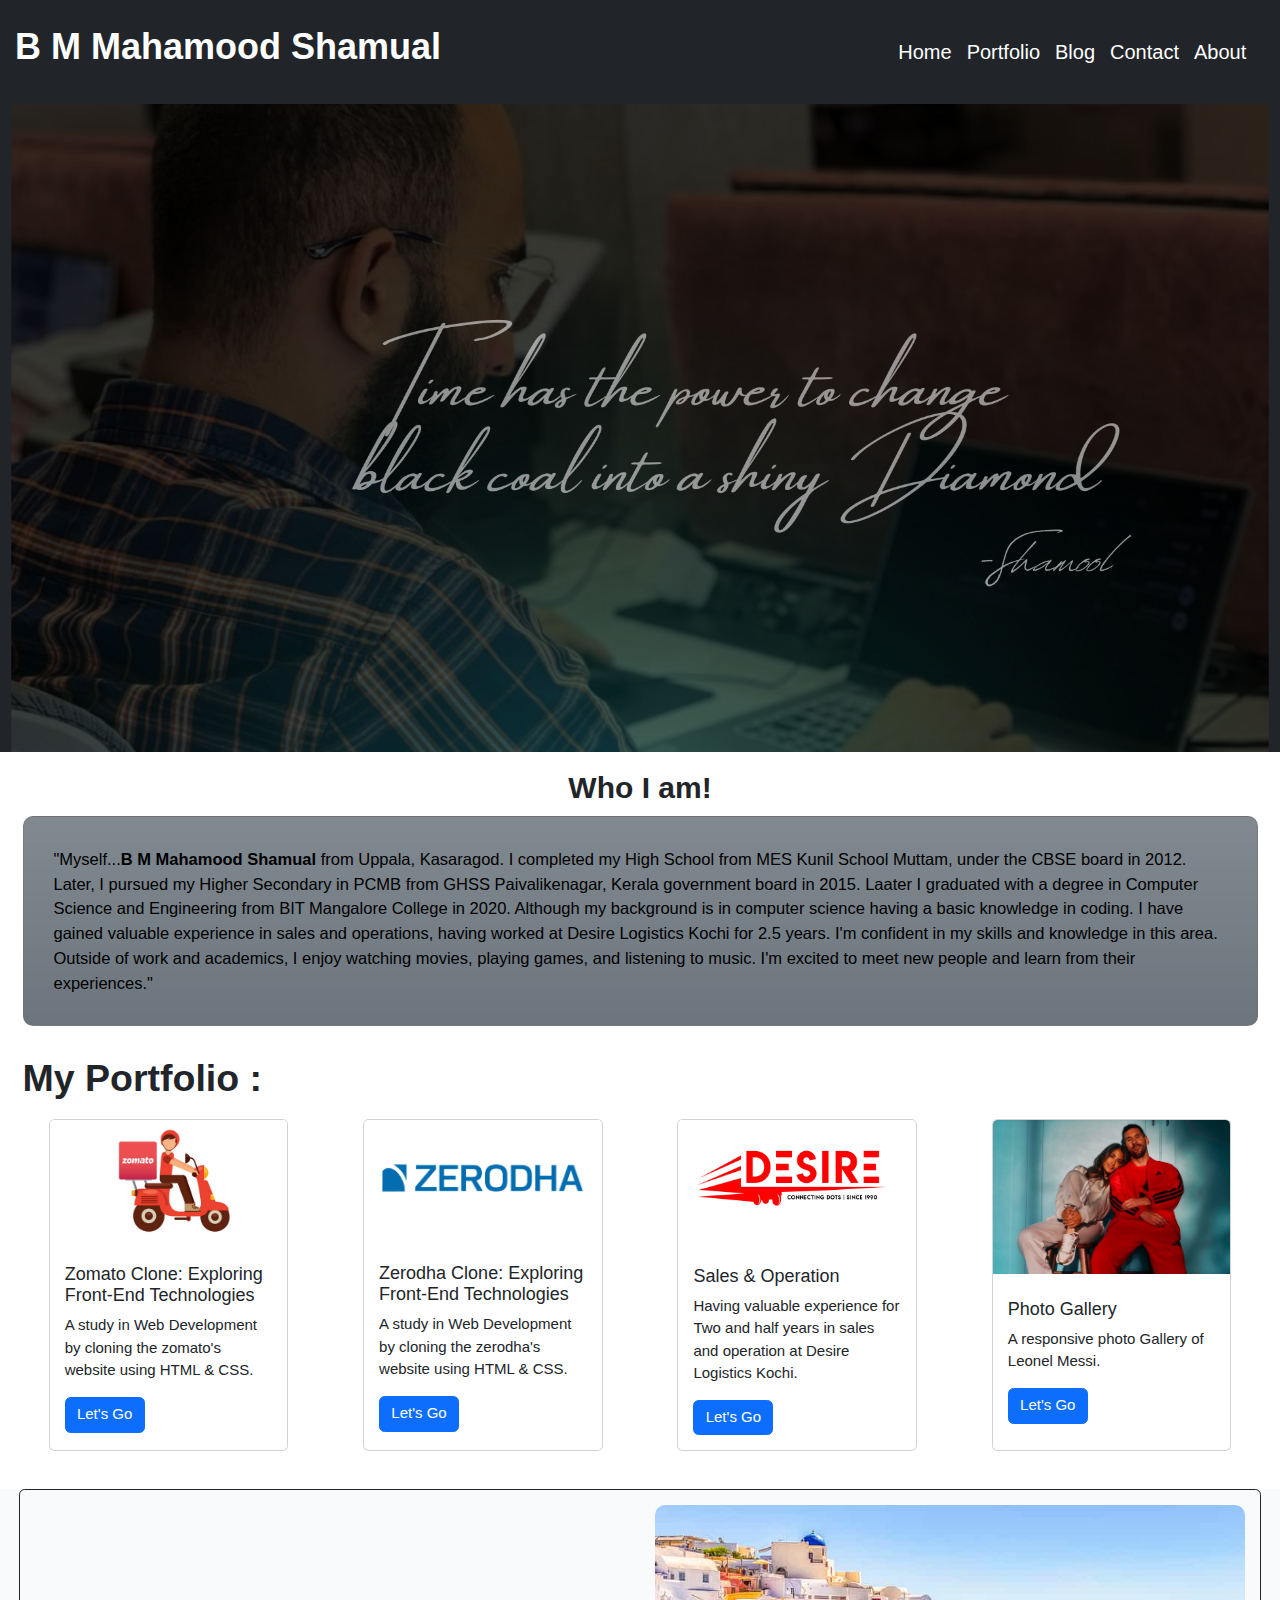
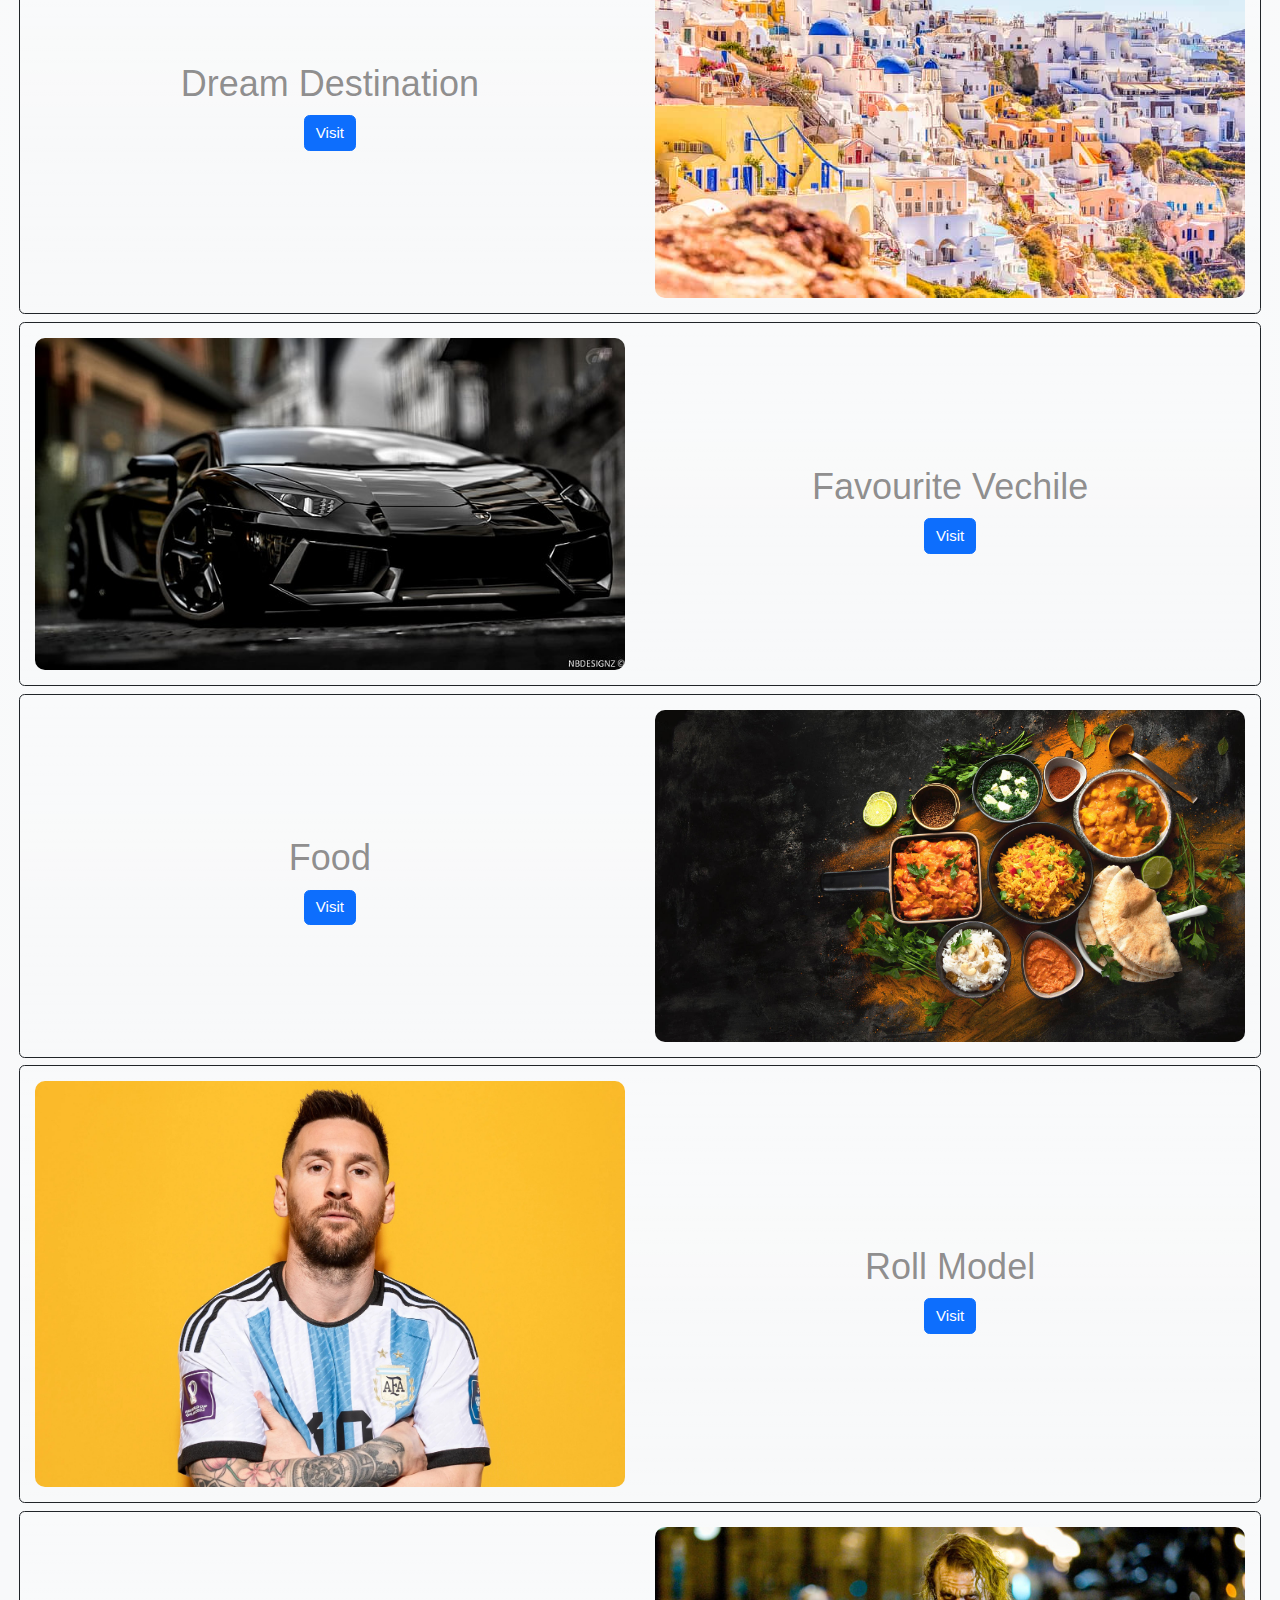
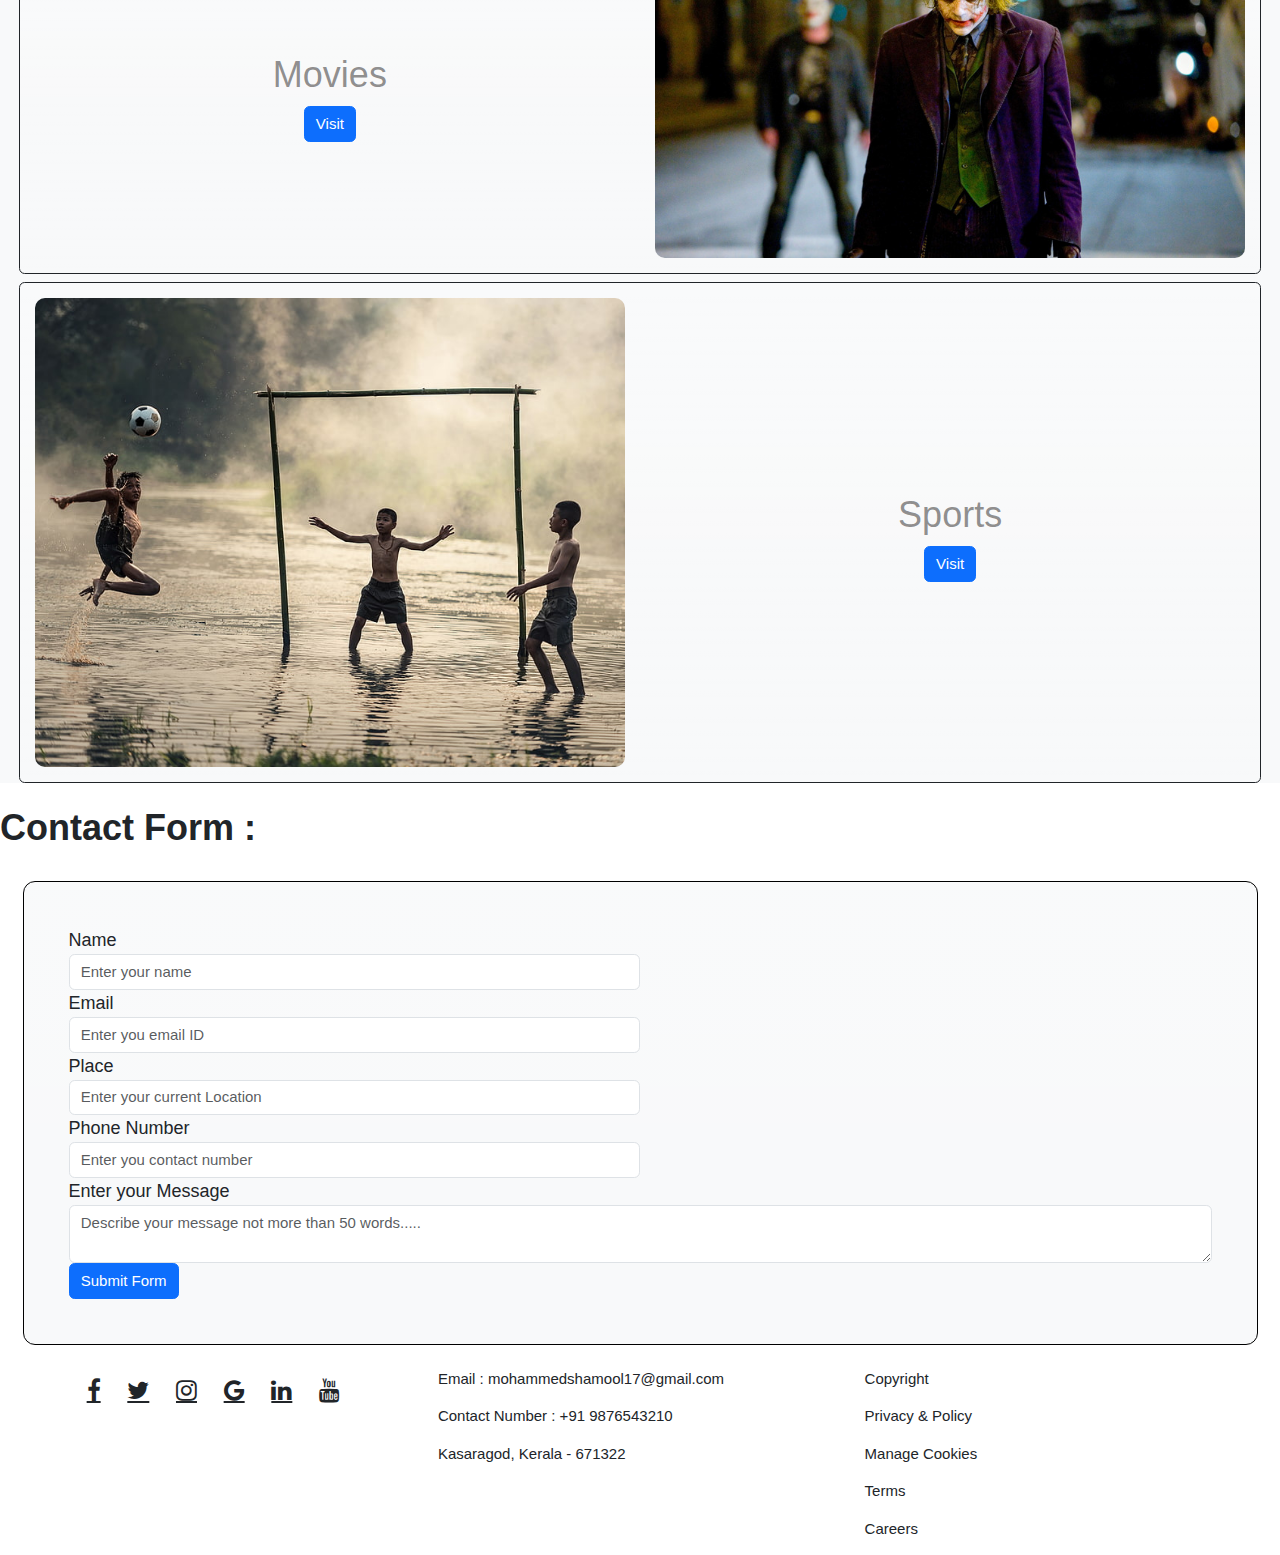
==== index.html @ 1f40ad2f "Add files via upload" ====
<!DOCTYPE html>
<html lang="en">
<head>
    <meta charset="UTF-8">
    <meta name="viewport" content="width=device-width, initial-scale=1.0">
    <title>Mahamood Shamual</title>
    <link rel="stylesheet" href="indexstyle.css">
    <link rel="icon" type="image.jpg" href="ms-title.png">
    <link rel="stylesheet" href="https://cdnjs.cloudflare.com/ajax/libs/font-awesome/4.7.0/css/font-awesome.min.css">
    <link href="https://cdn.jsdelivr.net/npm/bootstrap@5.3.3/dist/css/bootstrap.min.css" rel="stylesheet" integrity="sha384-QWTKZyjpPEjISv5WaRU9OFeRpok6YctnYmDr5pNlyT2bRjXh0JMhjY6hW+ALEwIH" crossorigin="anonymous">
    <link rel="stylesheet" href="https://cdn.jsdelivr.net/npm/bootstrap@4.1.3/dist/css/bootstrap.min.css" integrity="sha384-MCw98/SFnGE8fJT3GXwEOngsV7Zt27NXFoaoApmYm81iuXoPkFOJwJ8ERdknLPMO" crossorigin="anonymous">
    <link rel="stylesheet" href="https://www.w3schools.com/w3css/4/w3.css">
</head>
<body>
    <header class="navpart fixed-top">
        <div class="row bg-dark p-3">
            <div class="col-md-6 col-9 text-white">
                <h1 id="headerText"><strong>B M Mahamood Shamual</strong></h1>
                <h1 id="headerText1"><strong>M Shamual</strong></h1>
            </div>
            <div class="col-md-6 col-3">
                <nav class="navbar navbar-expand-lg navbar-dark">
                    <div class="container-fluid">
                      <button class="navbar-toggler ms-auto " type="button" data-bs-toggle="collapse" data-bs-target="#navbarNavDropdown" aria-controls="navbarNavDropdown" aria-expanded="false" aria-label="Toggle navigation">
                        <span class="navbar-toggler-icon"></span>
                      </button>
                      <div class="collapse navbar-collapse" id="navbarNavDropdown">
                        <ul class="navbar-nav ms-auto">
                          <li class="nav-item">
                            <a class="nav-link text-white" aria-current="page" href="index.html"><h4>Home</h4></a>
                          </li>
                          <li class="nav-item">
                            <a class="nav-link text-white" href="#PortFoli"><h4>Portfolio</h4></a>
                          </li>
                          <li class="nav-item">
                            <a class="nav-link text-white" href="#blogPost"><h4>Blog</h4></a>
                          </li>
                          <li class="nav-item">
                            <a class="nav-link text-white" href="#myForm"><h4>Contact</h4></a>
                          </li>
                          <li class="nav-item">
                            <a class="nav-link text-white" href="#footerContent"><h4>About</h4></a>
                          </li>
                        </ul>
                      </div>
                    </div>
                  </nav>
            </div>
        </div>
    </header>
    <section class="section1 pt-5">
        <div class="container-fluid bg-dark">
            <div class="row">
                <img src="you are.png" alt="headerimage" class="img-fluid rounded">
            </div>
        </div>
    </section>
    <section class="section2 p-2">
        <div class="continer">
            <div class="row">
                <div class="col-12">
                    <h2 class="hdng1 text-center"><strong>Who I am!</strong></h2>
                    <p class="para1 bg-secondary bg-gradient">"Myself...<strong>B M Mahamood Shamual</strong> from Uppala, Kasaragod. I completed my High School from MES Kunil School Muttam, under the CBSE board in 2012. Later, I pursued my Higher Secondary in PCMB from GHSS Paivalikenagar, Kerala government board in 2015.
                        Laater I graduated with a degree in Computer Science and Engineering from BIT Mangalore College in 2020. Although my background is in computer science having a basic knowledge in coding. I have gained valuable experience in sales and operations, having worked at Desire Logistics Kochi for 2.5 years. I'm confident in my skills and knowledge in this area.
                        Outside of work and academics, I enjoy watching movies, playing games, and listening to music. I'm excited to meet new people and learn from their experiences."</p>
                </div>
            </div>
        </div>
    </section>
    <section class="section3" id="PortFoli">

      <div class="container-flex s3content p-4 d-flex flex-column">
        <div class="row">
          <h2 class="hdng1 fs-1"><strong>My Portfolio : </strong></h2>
        </div>

        <div class="row s3cardset" >
          
          <div class="col-12 col-md-6 col-xl-3 d-flex justify-content-around p-2">  
            <div class="card" style="width: 80%;">
              <img class="card-img-top" src="zomato.jpg" alt="Card image cap" >
              <div class="card-body">
                <h5 class="card-title">Zomato Clone: Exploring Front-End Technologies</h5>
                <p class="card-text">A study in Web Development by cloning the zomato's website using HTML & CSS.</p>
                <a href="https://mshamool.github.io/zomato/" class="btn btn-primary" target="_blank">Let's Go</a>
              </div>
          </div>
          </div>

          <div class="col-12 col-md-6 col-xl-3 d-flex justify-content-around p-2">
            <div class="card" style="width: 80%;">
              <img class="card-img-top" src="zerodha.png" alt="Card image cap">
              <div class="card-body">
                <h5 class="card-title">Zerodha Clone: Exploring Front-End Technologies</h5>
                <p class="card-text">A study in Web Development by cloning the zerodha's website using HTML & CSS.</p>
                <a href=" https://mshamool.github.io/zerodha/" class="btn btn-primary" target="_blank">Let's Go</a>
              </div>
          </div>
          </div>

          <div class="col-12 col-md-6 col-xl-3 d-flex justify-content-around p-2">
            <div class="card" style="width: 80%;">
              <img class="card-img-top" src="DESIRE LOGO1.jpg" alt="Card image cap">
              <div class="card-body">
                <h5 class="card-title">Sales & Operation</h5>
                <p class="card-text">Having valuable experience for Two and half years in sales and operation at Desire Logistics Kochi.</p>
                <a href="https://www.desirelogistics.com/" class="btn btn-primary" target="_blank">Let's Go</a>
              </div>
          </div>
          </div>

          <div class="col-12 col-md-6 col-xl-3 d-flex justify-content-around p-2">
            <div class="card" style="width: 80%;">
              <img class="card-img-top" src="Gallery-img.jpg" alt="Card image cap">
              <div class="card-body">
                <h5 class="card-title">Photo Gallery</h5>
                <p class="card-text">A responsive photo Gallery of Leonel Messi. </p>
                <a href="sports.html" class="btn btn-primary" target="_blank">Let's Go</a>
              </div>
          </div>
          </div>

        </div>
      </div>
    </section>

        <section class="section4 bg-light bg-gradient" id="blogPost">
          <div class="container-fluid">

        <div class="row bg-light bg-gradient m-2 border border-dark rounded">
          <div class="col-lg-6 align-self-center p-3 dest-content">
            <h1>Dream Destination</h1>
            <a href="travelindex.html" class="btn btn-primary" target="_blank">Visit</a>
          </div>
          <div class="col-lg-6 p-3">
              <img src="images.jpg" alt="travel" class="dest-img">
          </div>
        </div>

        <div class="row bg-light bg-gradient m-2 border border-dark rounded">
          <div class="col-lg-6 p-3">
              <img src="car.jpg" alt="travel" class="dest-img">
          </div>
          <div class="col-lg-6 align-self-center p-3 dest-content">
            <h1>Favourite Vechile</h1>
            <a href="carindex.html" class="btn btn-primary" target="_blank">Visit</a>
          </div>
        </div>

        <div class="row bg-light bg-gradient m-2 border border-dark rounded">
          <div class="col-lg-6 align-self-center p-3 dest-content">
            <h1>Food</h1>
            <a href="foodindex.html" class="btn btn-primary" target="_blank">Visit</a>
          </div>
          <div class="col-lg-6 p-3">
              <img src="food-4k-3gsi5u6kjma5zkj0.jpg" alt="travel" class="dest-img">
          </div>
        </div>

        <div class="row bg-light bg-gradient m-2 border border-dark rounded">
          <div class="col-lg-6 p-3">
              <img src="wallpaper-messi.jpg" alt="travel" class="dest-img">
          </div>
          <div class="col-lg-6 align-self-center p-3 dest-content">
            <h1>Roll Model</h1>
            <a href="messiindex.html" class="btn btn-primary" target="_blank">Visit</a>
          </div>
        </div>

        <div class="row bg-light bg-gradient m-2 border border-dark rounded">
          <div class="col-lg-6 align-self-center p-3 dest-content">
            <h1>Movies</h1>
            <a href="movieindex.html" class="btn btn-primary" target="_blank">Visit</a>
          </div>
          <div class="col-lg-6 p-3">
              <img src="wallpaper-movie.jpg" alt="travel" class="dest-img">
          </div>
        </div>

        <div class="row bg-light bg-gradient m-2 border border-dark rounded">
          <div class="col-lg-6 p-3">
              <img src="wallpaper-games.jpg" alt="travel" class="dest-img">
          </div>
          <div class="col-lg-6 align-self-center p-3 dest-content">
            <h1>Sports</h1>
            <a href="gameindex.html" class="btn btn-primary" target="_blank">Visit</a>
          </div>
        </div>
      </div>
    </section>
    <div class="row pl-5 pt-3">
      <h1><strong>Contact Form :</strong></h1>
    </div>
        <section class="section5 p-5 m-4 bg-light bg-gradient contactform">
          <div class="row">
            <form id="myForm" onsubmit="return validateForm()">
              <div class="form-row">
                <div class="form-group col-md-6">
                  <label for="inputEmail4">Name</label>
                  <input type="text" class="form-control" name="fname" placeholder="Enter your name" required>
                </div>
                <div class="form-group col-md-6">
                  <label for="inputPassword4">Email</label>
                  <input type="email" class="form-control" name="email" placeholder="Enter you email ID" required>
                </div>
              </div>
              <div class="form-row">
                <div class="form-group col-md-6">
                  <label for="inputEmail4">Place</label>
                  <input type="text" class="form-control" name="place" placeholder="Enter your current Location" required>
                </div>
                <div class="form-group col-md-6">
                  <label for="inputPassword4">Phone Number</label>
                  <input type="tel" class="form-control" name="number" placeholder="Enter you contact number" required>
                </div>
              </div>
              <div class="form-group">
                <label for="inputAddress">Enter your Message</label>
                <textarea name="message" id="" class="form-control" required placeholder="Describe your message not more than 50 words....."></textarea>
              </div>
              <div class="form-row ">
                <button type="submit" class="btn btn-primary ms-auto">Submit Form</button>
              </div>
            </form>
          </div>
        </section>

        <footer id="footerContent">
          <div class="container-fluid">
            <div class="row">
              <div class="col-md-4 smedia">
                <a href="https://www.facebook.com/" class="fa fa-facebook" target="_blank"></a>
                <a href="https://x.com/" target="_blank" class="fa fa-twitter"></a>
                <a href="https://www.instagram.com/m.shamool/" target="_blank" class="fa fa-instagram"></a>
                <a href="mailto:mohammedshamool17@gmail.com.com" target="_blank" class="fa fa-google"></a>
                <a href="https://in.linkedin.com/" target="_blank" class="fa fa-linkedin"></a>
                <a href="https://www.youtube.com/@mohammedshamool" target="_blank" class="fa fa-youtube"></a>
              </div>
              <div class="col-md-4 info">
                <p>Email : mohammedshamool17@gmail.com</p>
                <p>Contact Number : +91 9876543210</p>
                <p>Kasaragod, Kerala - 671322</p>
              </div>
              <div class="col-md-4 info">
                <p>Copyright</p>
                <p>Privacy & Policy</p>
                <p>Manage Cookies</p>
                <p>Terms</p>
                <p>Careers</p>
              </div>
            </div>
          </div>
        </footer>













    <script src="https://cdn.jsdelivr.net/npm/bootstrap@5.3.3/dist/js/bootstrap.bundle.min.js" integrity="sha384-YvpcrYf0tY3lHB60NNkmXc5s9fDVZLESaAA55NDzOxhy9GkcIdslK1eN7N6jIeHz" crossorigin="anonymous"></script>
    <script src="https://code.jquery.com/jquery-3.3.1.slim.min.js" integrity="sha384-q8i/X+965DzO0rT7abK41JStQIAqVgRVzpbzo5smXKp4YfRvH+8abtTE1Pi6jizo" crossorigin="anonymous"></script>
    <script src="https://cdn.jsdelivr.net/npm/popper.js@1.14.3/dist/umd/popper.min.js" integrity="sha384-ZMP7rVo3mIykV+2+9J3UJ46jBk0WLaUAdn689aCwoqbBJiSnjAK/l8WvCWPIPm49" crossorigin="anonymous"></script>
    <script src="https://cdn.jsdelivr.net/npm/bootstrap@4.1.3/dist/js/bootstrap.min.js" integrity="sha384-ChfqqxuZUCnJSK3+MXmPNIyE6ZbWh2IMqE241rYiqJxyMiZ6OW/JmZQ5stwEULTy" crossorigin="anonymous"></script>
    
      <script>
        function validateForm() {
          let x = document.forms["myForm"]["fname"].value;
          let y = document.forms["myForm"]["email"].value;
          let z = document.forms["myForm"]["number"].value;
          let i = document.forms["myForm"]["place"].value;
          let j = document.forms["myForm"]["message"].value;

          if (x == "") {
            alert("Name must be filled out");
            return false;
          }
          else if(y == ""){
            alert("Email must be filled out");
            return false;
          }
          else if(z == ""){
            alert("Number must be filled out");
            return false;
          }
          else if(i == ""){
            alert("Location must be filled out");
            return false;
          }
          else if(j == ""){
            alert("Type a short message!");
            return false;
          }
        }
        </script>
</body>
</html>
---- indexstyle.css ----
*{
    box-sizing: border-box;
}
body{
    margin: 0;
}

.para1{
    border: 1px solid rgba(113, 108, 108, 0.479);
    border-radius: 10px;
    padding: 2rem 2rem;
    margin: 0 1rem;
    font-size: 1.1em;
    color: black;
}
.dest-img{
    width: 100%;
    border-radius: 10px;
}
.dest-content{
    text-align: center;
    color: rgba(63, 61, 61, 0.58);
}
.contactform{
    border: 1px solid black;
    border-radius: 12px;
    font-size: larger;
}

.smedia{
    font-size: x-large;
    padding: 5px 0px;
    text-align: center;
}
.smedia a{
    margin: 0px 10px;
}
.smedia a:hover{
    text-decoration: none;
    font-size: xx-large;
}
.info{
    text-align: left;
}
#headerText1{
    display: none;
}

@media (max-width:1000px){
    #headerText{
        display: none;
    }
    #headerText1{
        display: inline;
    }
}
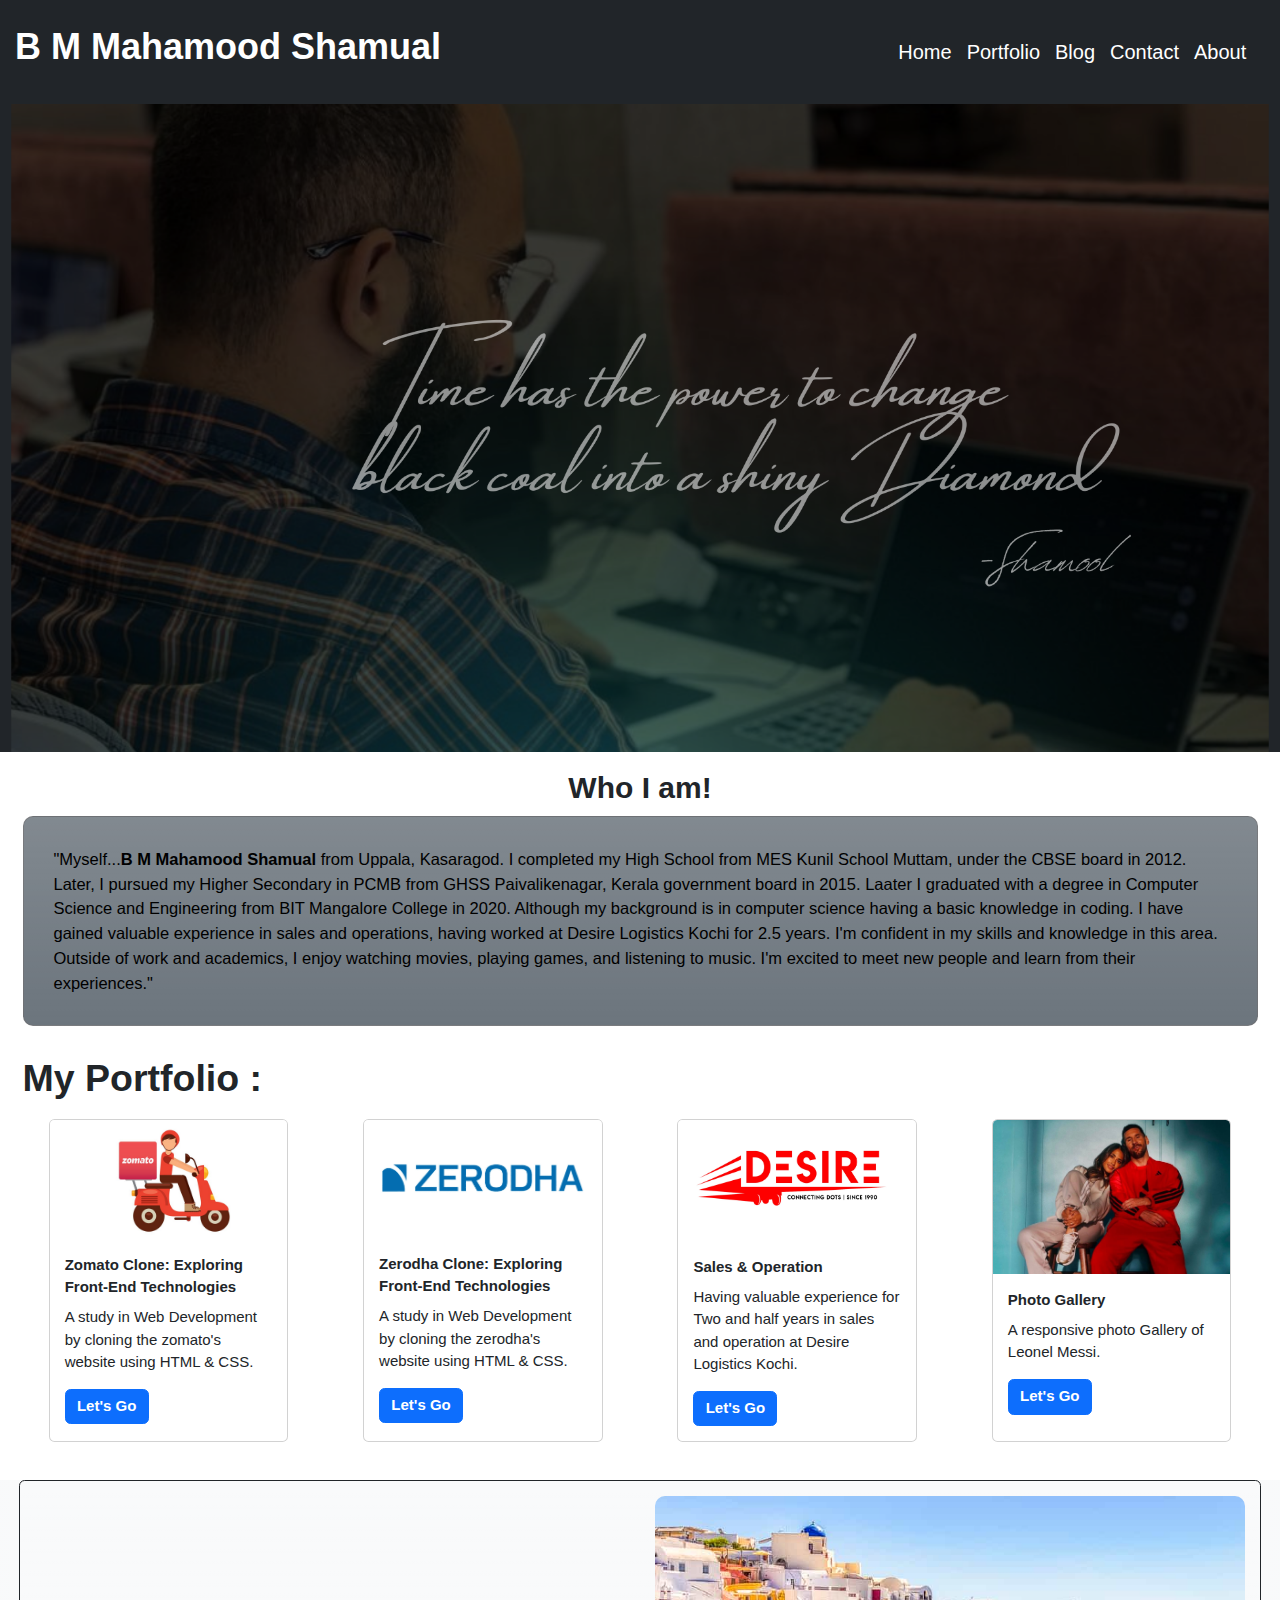
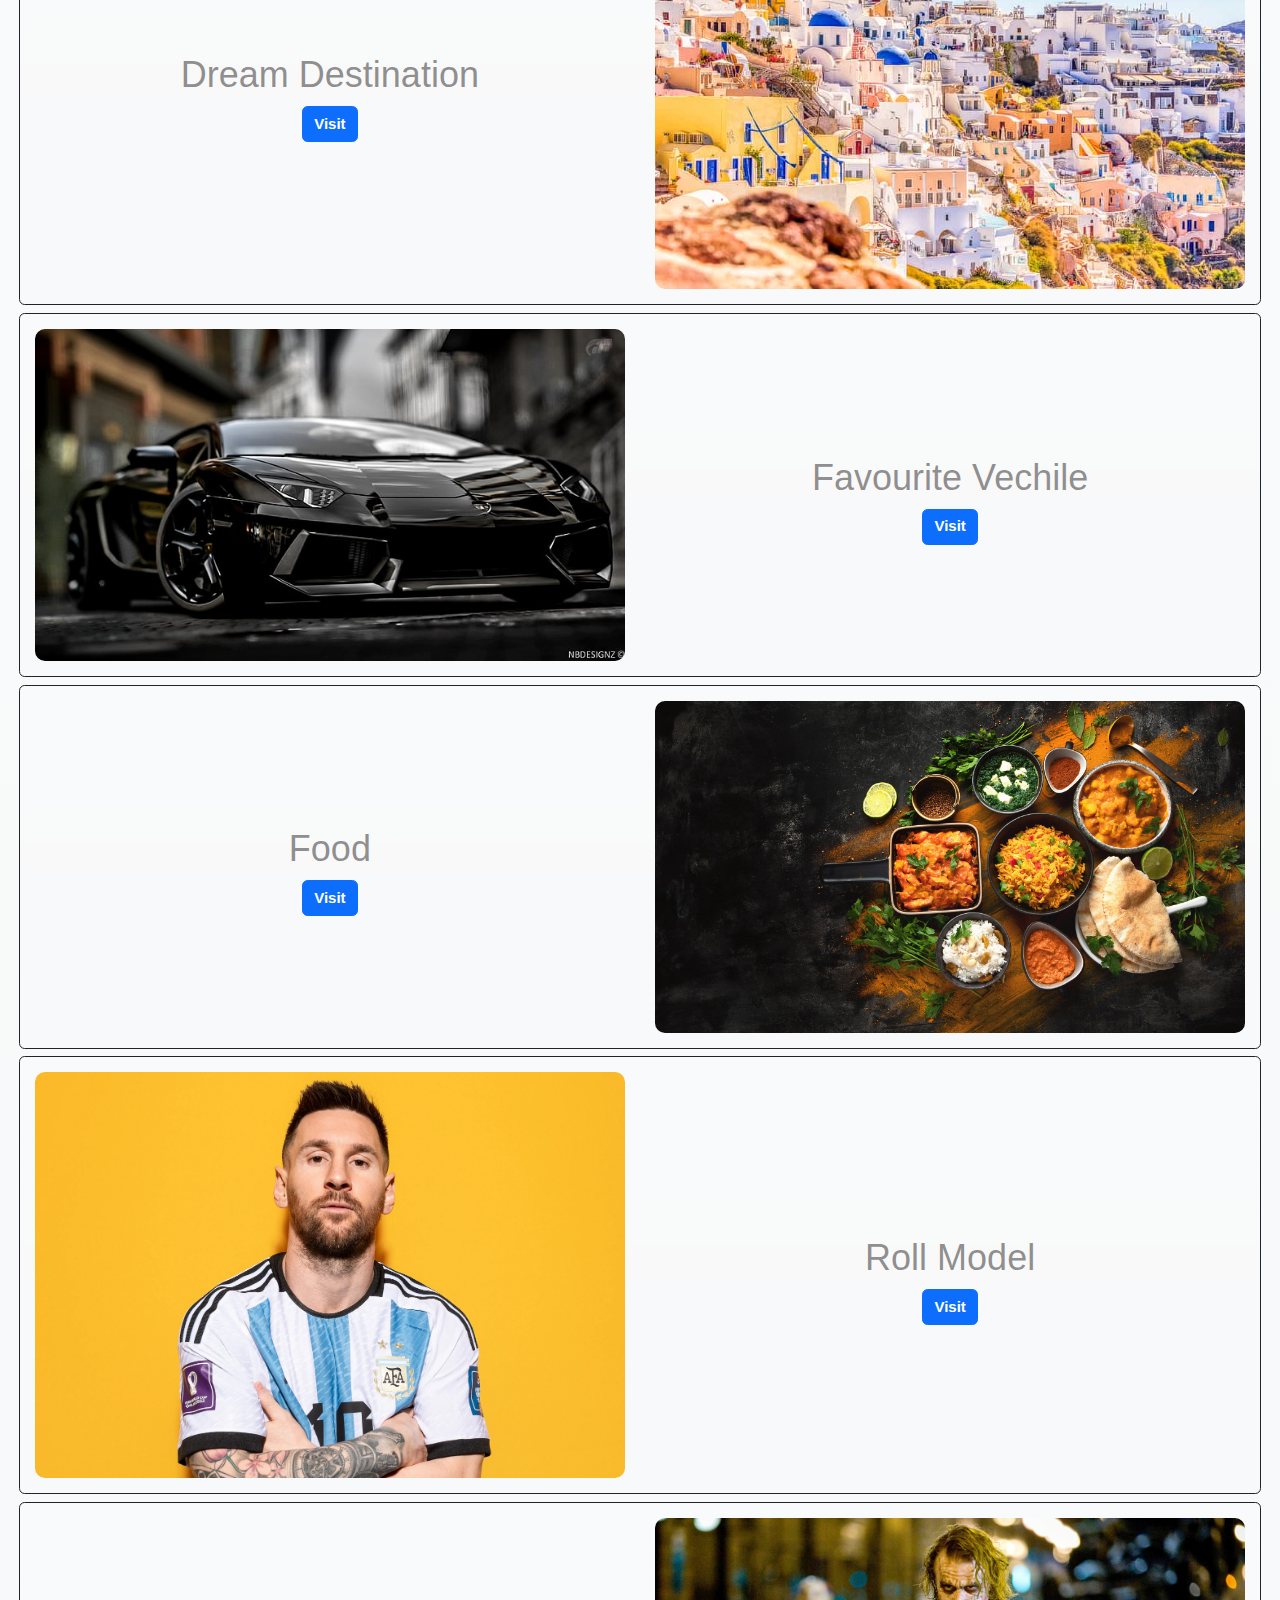
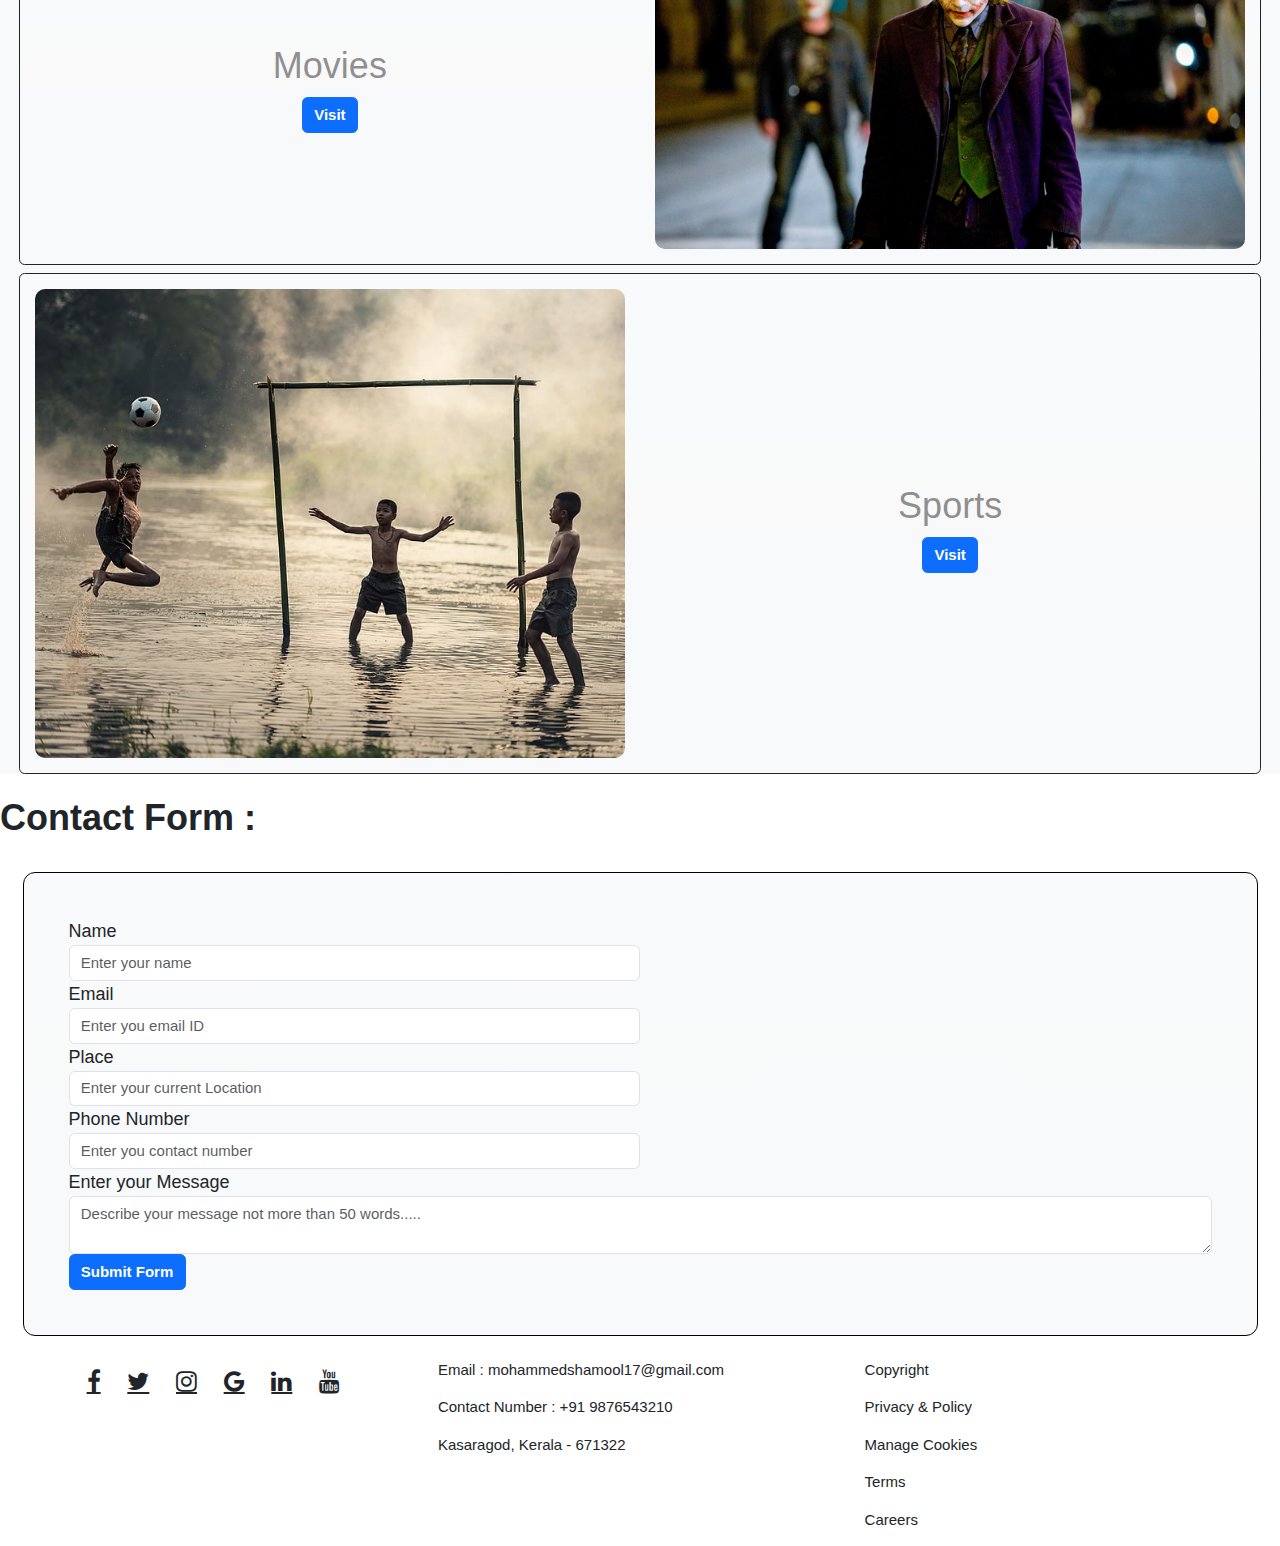
==== commit 892682a9: "index.html" ====
--- a/index.html
+++ b/index.html
@@ -80,9 +80,9 @@
             <div class="card" style="width: 80%;">
               <img class="card-img-top" src="zomato.jpg" alt="Card image cap" >
               <div class="card-body">
-                <h5 class="card-title">Zomato Clone: Exploring Front-End Technologies</h5>
+                <p class="card-title"><strong>Zomato Clone: Exploring Front-End Technologies</strong></p>
                 <p class="card-text">A study in Web Development by cloning the zomato's website using HTML & CSS.</p>
-                <a href="https://mshamool.github.io/zomato/" class="btn btn-primary" target="_blank">Let's Go</a>
+                <a href="https://mshamool.github.io/zomato/" class="btn btn-primary fs-6 fw-semibold" target="_blank">Let's Go</a>
               </div>
           </div>
           </div>
@@ -91,9 +91,9 @@
             <div class="card" style="width: 80%;">
               <img class="card-img-top" src="zerodha.png" alt="Card image cap">
               <div class="card-body">
-                <h5 class="card-title">Zerodha Clone: Exploring Front-End Technologies</h5>
+                <p class="card-title"><strong>Zerodha Clone: Exploring Front-End Technologies</strong></p>
                 <p class="card-text">A study in Web Development by cloning the zerodha's website using HTML & CSS.</p>
-                <a href=" https://mshamool.github.io/zerodha/" class="btn btn-primary" target="_blank">Let's Go</a>
+                <a href=" https://mshamool.github.io/zerodha/" class="btn btn-primary fs-6 fw-semibold" target="_blank">Let's Go</a>
               </div>
           </div>
           </div>
@@ -102,9 +102,9 @@
             <div class="card" style="width: 80%;">
               <img class="card-img-top" src="DESIRE LOGO1.jpg" alt="Card image cap">
               <div class="card-body">
-                <h5 class="card-title">Sales & Operation</h5>
+                <p class="card-title"><strong>Sales & Operation</strong></p>
                 <p class="card-text">Having valuable experience for Two and half years in sales and operation at Desire Logistics Kochi.</p>
-                <a href="https://www.desirelogistics.com/" class="btn btn-primary" target="_blank">Let's Go</a>
+                <a href="https://www.desirelogistics.com/" class="btn btn-primary fs-6 fw-semibold" target="_blank">Let's Go</a>
               </div>
           </div>
           </div>
@@ -113,9 +113,9 @@
             <div class="card" style="width: 80%;">
               <img class="card-img-top" src="Gallery-img.jpg" alt="Card image cap">
               <div class="card-body">
-                <h5 class="card-title">Photo Gallery</h5>
+                <p class="card-title"><strong>Photo Gallery</strong></p>
                 <p class="card-text">A responsive photo Gallery of Leonel Messi. </p>
-                <a href="sports.html" class="btn btn-primary" target="_blank">Let's Go</a>
+                <a href="sports.html" class="btn btn-primary fs-6 fw-semibold" target="_blank">Let's Go</a>
               </div>
           </div>
           </div>
@@ -130,7 +130,7 @@
         <div class="row bg-light bg-gradient m-2 border border-dark rounded">
           <div class="col-lg-6 align-self-center p-3 dest-content">
             <h1>Dream Destination</h1>
-            <a href="travelindex.html" class="btn btn-primary" target="_blank">Visit</a>
+            <a href="travelindex.html" class="btn btn-primary fs-6 fw-semibold" target="_blank">Visit</a>
           </div>
           <div class="col-lg-6 p-3">
               <img src="images.jpg" alt="travel" class="dest-img">
@@ -143,14 +143,14 @@
           </div>
           <div class="col-lg-6 align-self-center p-3 dest-content">
             <h1>Favourite Vechile</h1>
-            <a href="carindex.html" class="btn btn-primary" target="_blank">Visit</a>
+            <a href="carindex.html" class="btn btn-primary fs-6 fw-semibold" target="_blank">Visit</a>
           </div>
         </div>
 
         <div class="row bg-light bg-gradient m-2 border border-dark rounded">
           <div class="col-lg-6 align-self-center p-3 dest-content">
             <h1>Food</h1>
-            <a href="foodindex.html" class="btn btn-primary" target="_blank">Visit</a>
+            <a href="foodindex.html" class="btn btn-primary fs-6 fw-semibold" target="_blank">Visit</a>
           </div>
           <div class="col-lg-6 p-3">
               <img src="food-4k-3gsi5u6kjma5zkj0.jpg" alt="travel" class="dest-img">
@@ -163,14 +163,14 @@
           </div>
           <div class="col-lg-6 align-self-center p-3 dest-content">
             <h1>Roll Model</h1>
-            <a href="messiindex.html" class="btn btn-primary" target="_blank">Visit</a>
+            <a href="messiindex.html" class="btn btn-primary fs-6 fw-semibold" target="_blank">Visit</a>
           </div>
         </div>
 
         <div class="row bg-light bg-gradient m-2 border border-dark rounded">
           <div class="col-lg-6 align-self-center p-3 dest-content">
             <h1>Movies</h1>
-            <a href="movieindex.html" class="btn btn-primary" target="_blank">Visit</a>
+            <a href="movieindex.html" class="btn btn-primary fs-6 fw-semibold" target="_blank">Visit</a>
           </div>
           <div class="col-lg-6 p-3">
               <img src="wallpaper-movie.jpg" alt="travel" class="dest-img">
@@ -183,7 +183,7 @@
           </div>
           <div class="col-lg-6 align-self-center p-3 dest-content">
             <h1>Sports</h1>
-            <a href="gameindex.html" class="btn btn-primary" target="_blank">Visit</a>
+            <a href="gameindex.html" class="btn btn-primary fs-6 fw-semibold" target="_blank">Visit</a>
           </div>
         </div>
       </div>
@@ -219,7 +219,7 @@
                 <textarea name="message" id="" class="form-control" required placeholder="Describe your message not more than 50 words....."></textarea>
               </div>
               <div class="form-row ">
-                <button type="submit" class="btn btn-primary ms-auto">Submit Form</button>
+                <button type="submit" class="btn btn-primary ms-auto fs-6 fw-semibold">Submit Form</button>
               </div>
             </form>
           </div>
@@ -300,4 +300,4 @@
         }
         </script>
 </body>
-</html>+</html>
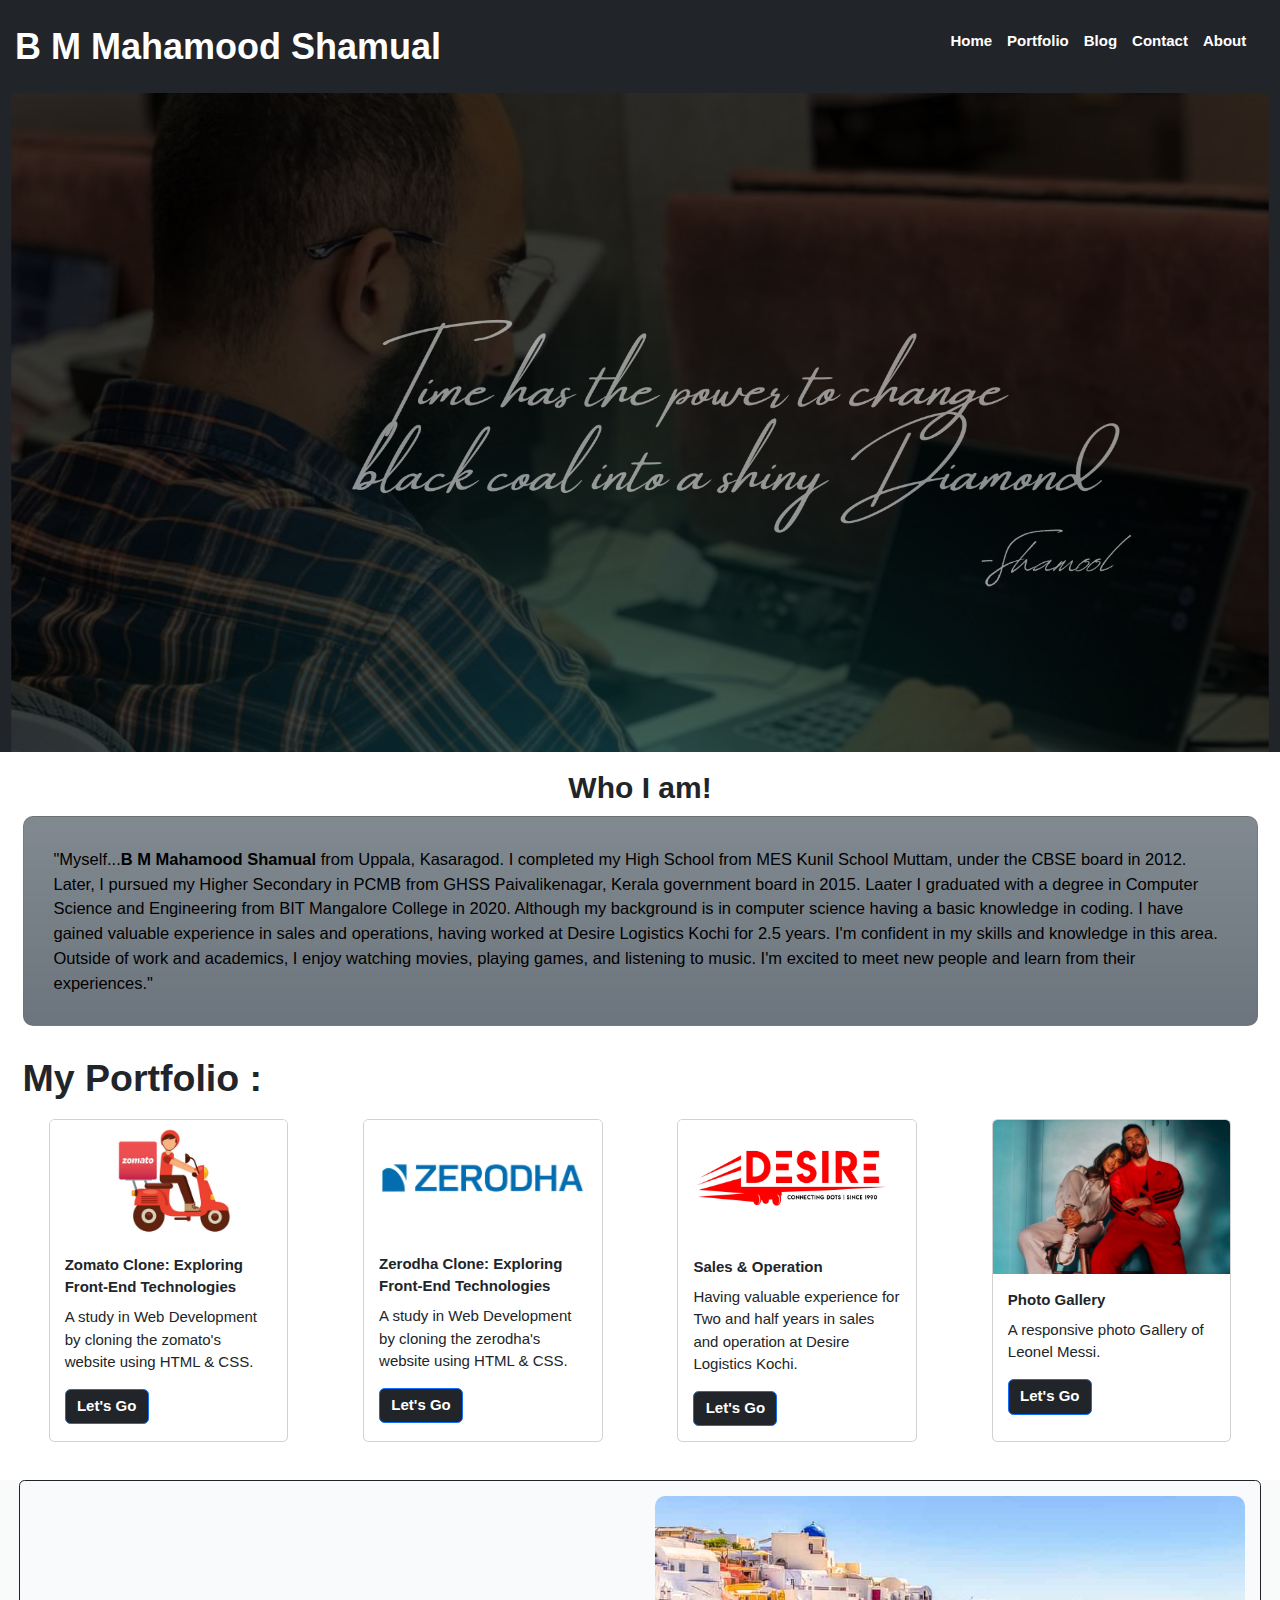
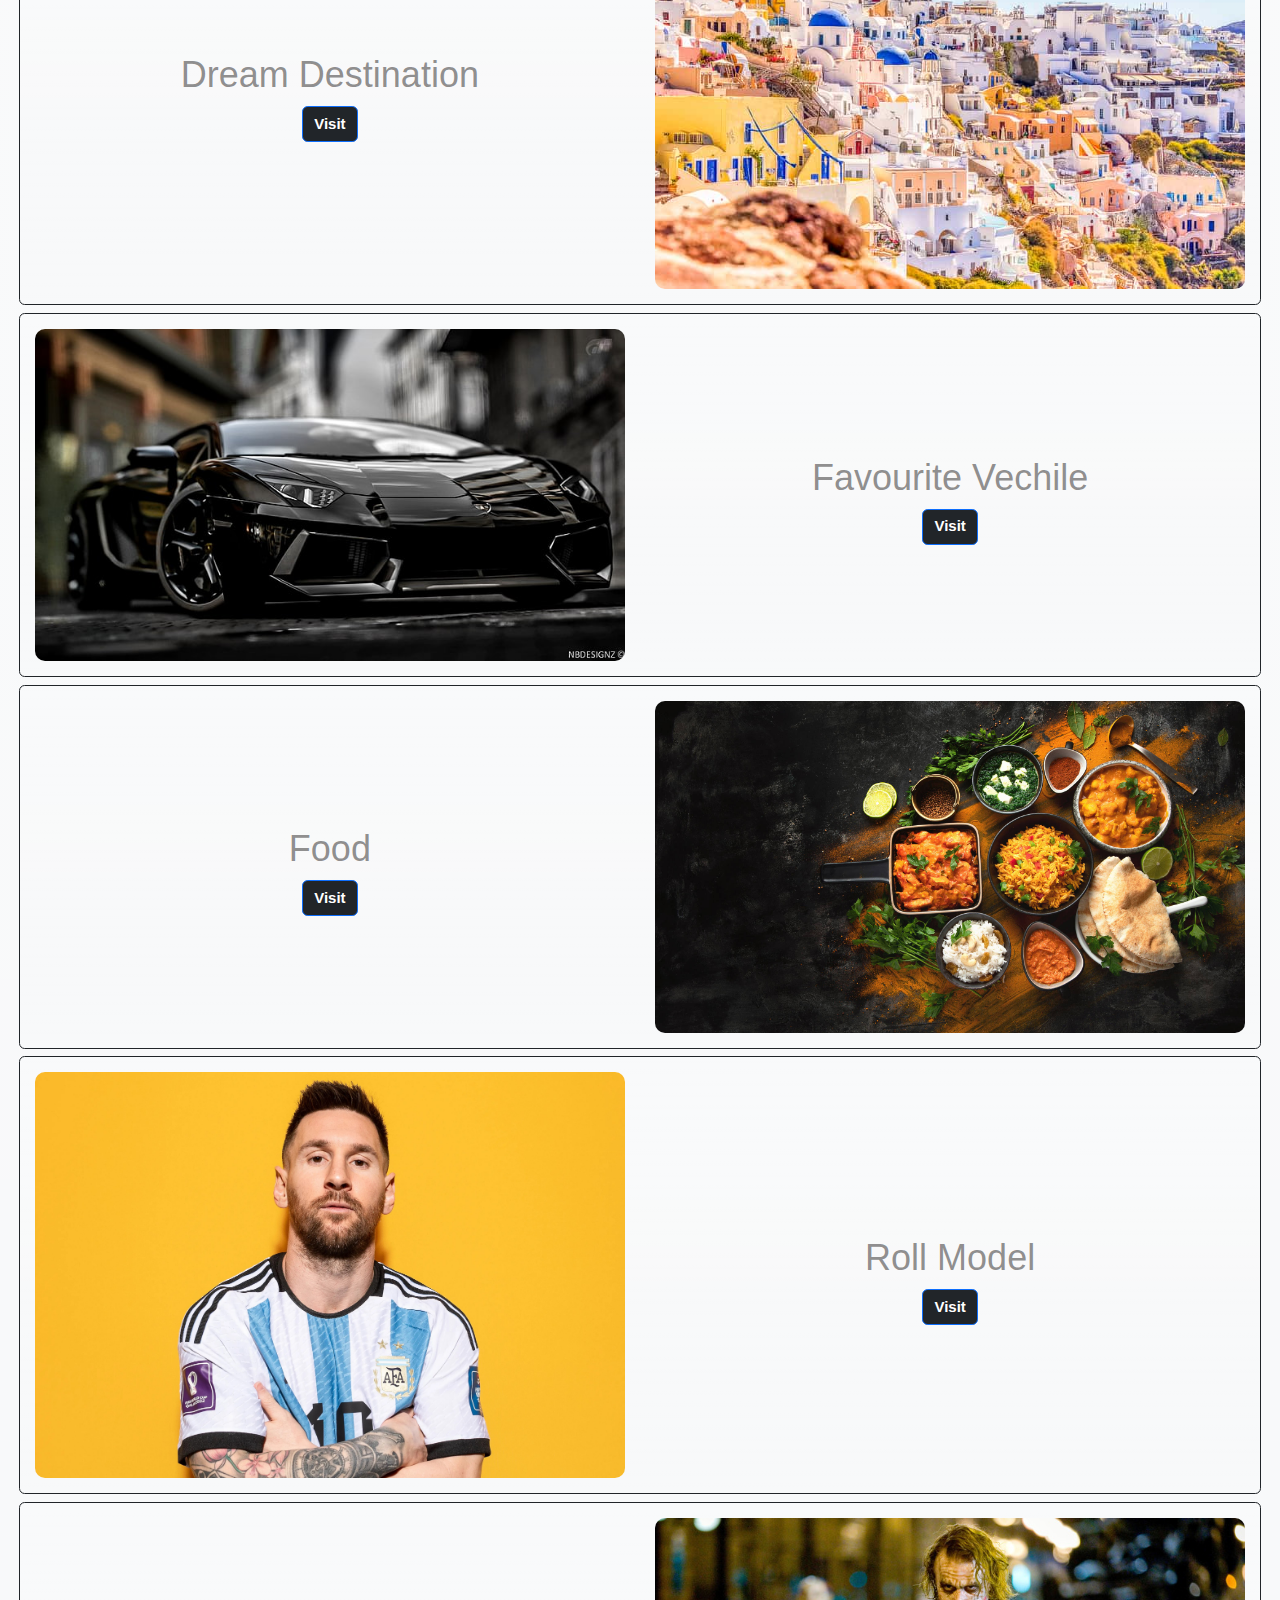
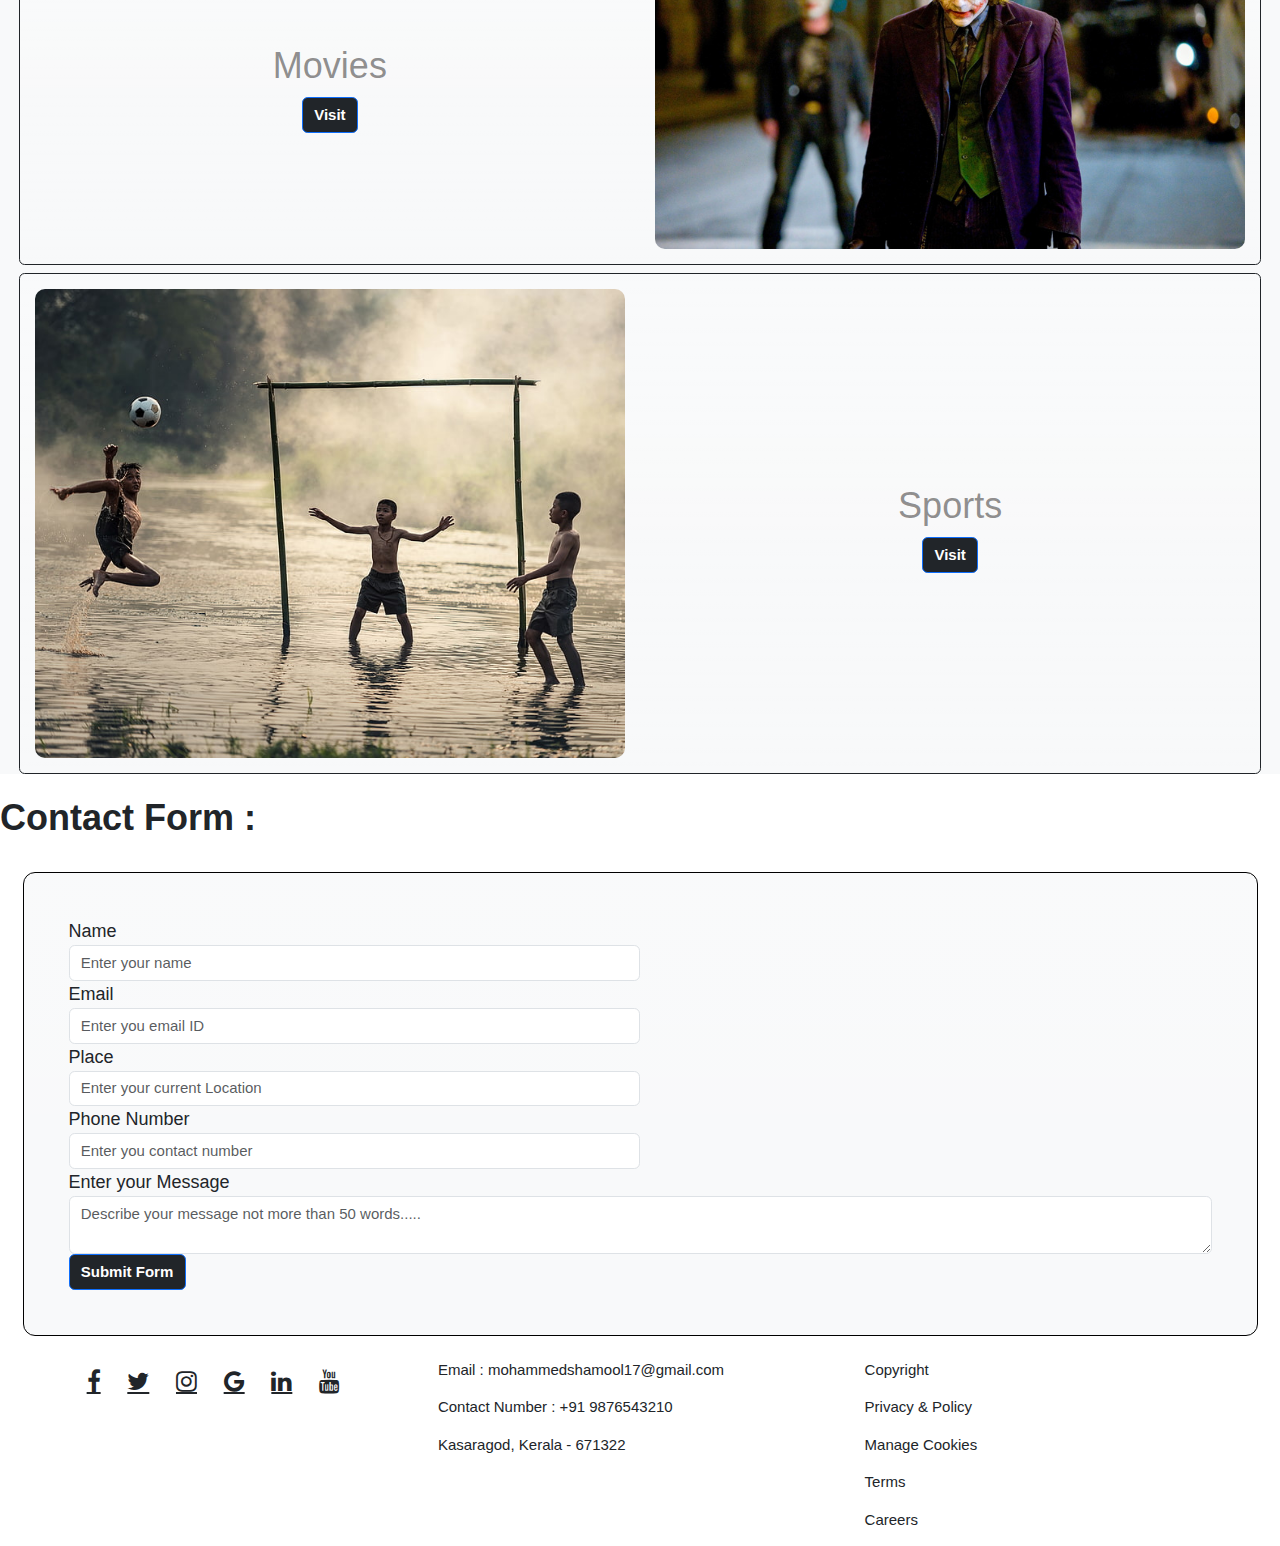
==== commit 7edb4328: "index.html" ====
--- a/index.html
+++ b/index.html
@@ -27,19 +27,19 @@
                       <div class="collapse navbar-collapse" id="navbarNavDropdown">
                         <ul class="navbar-nav ms-auto">
                           <li class="nav-item">
-                            <a class="nav-link text-white" aria-current="page" href="index.html"><h4>Home</h4></a>
-                          </li>
-                          <li class="nav-item">
-                            <a class="nav-link text-white" href="#PortFoli"><h4>Portfolio</h4></a>
-                          </li>
-                          <li class="nav-item">
-                            <a class="nav-link text-white" href="#blogPost"><h4>Blog</h4></a>
-                          </li>
-                          <li class="nav-item">
-                            <a class="nav-link text-white" href="#myForm"><h4>Contact</h4></a>
-                          </li>
-                          <li class="nav-item">
-                            <a class="nav-link text-white" href="#footerContent"><h4>About</h4></a>
+                            <a class="nav-link text-white fs-6 fw-semibold" aria-current="page" href="index.html">Home</a>
+                          </li>
+                          <li class="nav-item">
+                            <a class="nav-link text-white fs-6 fw-semibold" href="#PortFoli">Portfolio</a>
+                          </li>
+                          <li class="nav-item">
+                            <a class="nav-link text-white fs-6 fw-semibold" href="#blogPost">Blog</a>
+                          </li>
+                          <li class="nav-item">
+                            <a class="nav-link text-white fs-6 fw-semibold" href="#myForm">Contact</a>
+                          </li>
+                          <li class="nav-item">
+                            <a class="nav-link text-white fs-6 fw-semibold" href="#footerContent">About</a>
                           </li>
                         </ul>
                       </div>
@@ -82,7 +82,7 @@
               <div class="card-body">
                 <p class="card-title"><strong>Zomato Clone: Exploring Front-End Technologies</strong></p>
                 <p class="card-text">A study in Web Development by cloning the zomato's website using HTML & CSS.</p>
-                <a href="https://mshamool.github.io/zomato/" class="btn btn-primary fs-6 fw-semibold" target="_blank">Let's Go</a>
+                <a href="https://mshamool.github.io/zomato/" class="btn btn-primary fs-6 fw-semibold bg-dark" target="_blank">Let's Go</a>
               </div>
           </div>
           </div>
@@ -93,7 +93,7 @@
               <div class="card-body">
                 <p class="card-title"><strong>Zerodha Clone: Exploring Front-End Technologies</strong></p>
                 <p class="card-text">A study in Web Development by cloning the zerodha's website using HTML & CSS.</p>
-                <a href=" https://mshamool.github.io/zerodha/" class="btn btn-primary fs-6 fw-semibold" target="_blank">Let's Go</a>
+                <a href=" https://mshamool.github.io/zerodha/" class="btn btn-primary fs-6 fw-semibold bg-dark" target="_blank">Let's Go</a>
               </div>
           </div>
           </div>
@@ -104,7 +104,7 @@
               <div class="card-body">
                 <p class="card-title"><strong>Sales & Operation</strong></p>
                 <p class="card-text">Having valuable experience for Two and half years in sales and operation at Desire Logistics Kochi.</p>
-                <a href="https://www.desirelogistics.com/" class="btn btn-primary fs-6 fw-semibold" target="_blank">Let's Go</a>
+                <a href="https://www.desirelogistics.com/" class="btn btn-primary fs-6 fw-semibold bg-dark" target="_blank">Let's Go</a>
               </div>
           </div>
           </div>
@@ -115,7 +115,7 @@
               <div class="card-body">
                 <p class="card-title"><strong>Photo Gallery</strong></p>
                 <p class="card-text">A responsive photo Gallery of Leonel Messi. </p>
-                <a href="sports.html" class="btn btn-primary fs-6 fw-semibold" target="_blank">Let's Go</a>
+                <a href="sports.html" class="btn btn-primary fs-6 fw-semibold bg-dark" target="_blank">Let's Go</a>
               </div>
           </div>
           </div>
@@ -130,7 +130,7 @@
         <div class="row bg-light bg-gradient m-2 border border-dark rounded">
           <div class="col-lg-6 align-self-center p-3 dest-content">
             <h1>Dream Destination</h1>
-            <a href="travelindex.html" class="btn btn-primary fs-6 fw-semibold" target="_blank">Visit</a>
+            <a href="travelindex.html" class="btn btn-primary fs-6 fw-semibold bg-dark" target="_blank">Visit</a>
           </div>
           <div class="col-lg-6 p-3">
               <img src="images.jpg" alt="travel" class="dest-img">
@@ -143,14 +143,14 @@
           </div>
           <div class="col-lg-6 align-self-center p-3 dest-content">
             <h1>Favourite Vechile</h1>
-            <a href="carindex.html" class="btn btn-primary fs-6 fw-semibold" target="_blank">Visit</a>
+            <a href="carindex.html" class="btn btn-primary fs-6 fw-semibold bg-dark" target="_blank">Visit</a>
           </div>
         </div>
 
         <div class="row bg-light bg-gradient m-2 border border-dark rounded">
           <div class="col-lg-6 align-self-center p-3 dest-content">
             <h1>Food</h1>
-            <a href="foodindex.html" class="btn btn-primary fs-6 fw-semibold" target="_blank">Visit</a>
+            <a href="foodindex.html" class="btn btn-primary fs-6 fw-semibold bg-dark" target="_blank">Visit</a>
           </div>
           <div class="col-lg-6 p-3">
               <img src="food-4k-3gsi5u6kjma5zkj0.jpg" alt="travel" class="dest-img">
@@ -163,14 +163,14 @@
           </div>
           <div class="col-lg-6 align-self-center p-3 dest-content">
             <h1>Roll Model</h1>
-            <a href="messiindex.html" class="btn btn-primary fs-6 fw-semibold" target="_blank">Visit</a>
+            <a href="messiindex.html" class="btn btn-primary fs-6 fw-semibold bg-dark" target="_blank">Visit</a>
           </div>
         </div>
 
         <div class="row bg-light bg-gradient m-2 border border-dark rounded">
           <div class="col-lg-6 align-self-center p-3 dest-content">
             <h1>Movies</h1>
-            <a href="movieindex.html" class="btn btn-primary fs-6 fw-semibold" target="_blank">Visit</a>
+            <a href="movieindex.html" class="btn btn-primary fs-6 fw-semibold bg-dark" target="_blank">Visit</a>
           </div>
           <div class="col-lg-6 p-3">
               <img src="wallpaper-movie.jpg" alt="travel" class="dest-img">
@@ -183,7 +183,7 @@
           </div>
           <div class="col-lg-6 align-self-center p-3 dest-content">
             <h1>Sports</h1>
-            <a href="gameindex.html" class="btn btn-primary fs-6 fw-semibold" target="_blank">Visit</a>
+            <a href="gameindex.html" class="btn btn-primary fs-6 fw-semibold bg-dark" target="_blank">Visit</a>
           </div>
         </div>
       </div>
@@ -219,7 +219,7 @@
                 <textarea name="message" id="" class="form-control" required placeholder="Describe your message not more than 50 words....."></textarea>
               </div>
               <div class="form-row ">
-                <button type="submit" class="btn btn-primary ms-auto fs-6 fw-semibold">Submit Form</button>
+                <button type="submit" class="btn btn-primary ms-auto fs-6 fw-semibold bg-dark">Submit Form</button>
               </div>
             </form>
           </div>
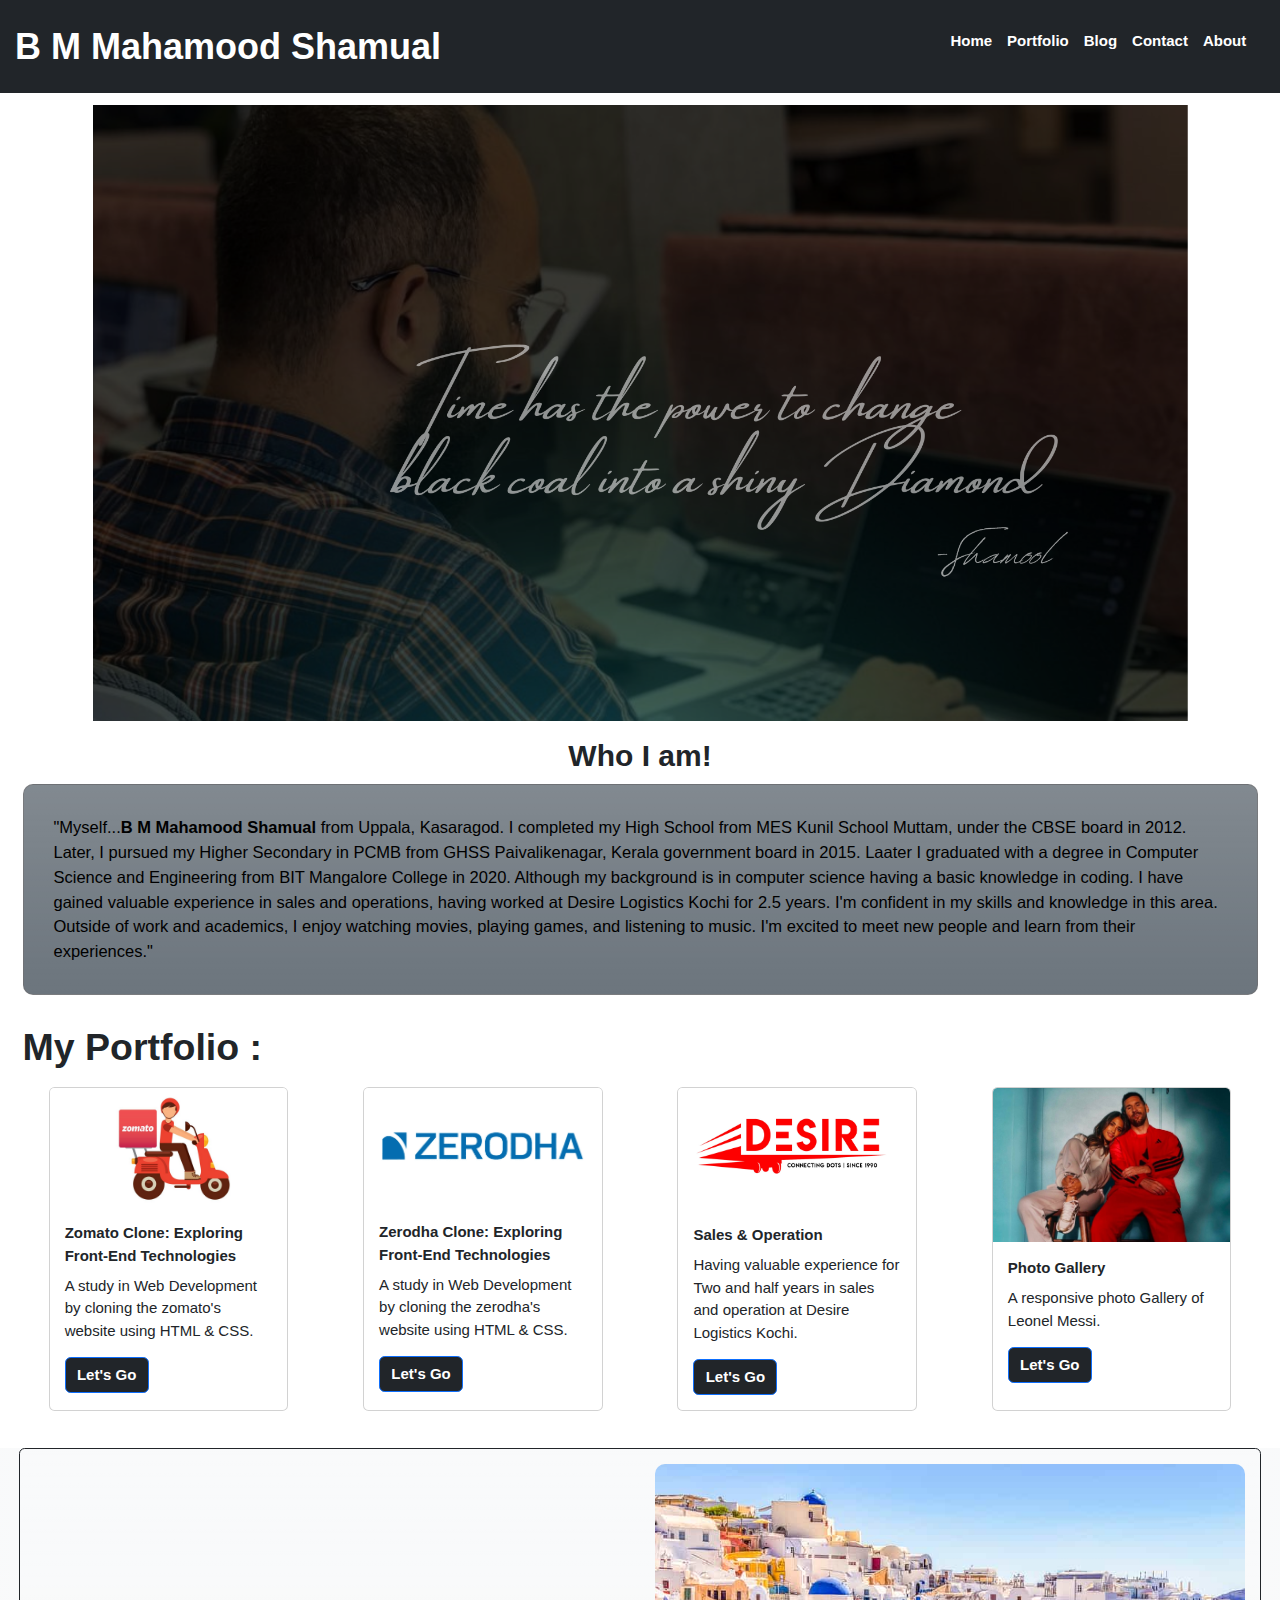
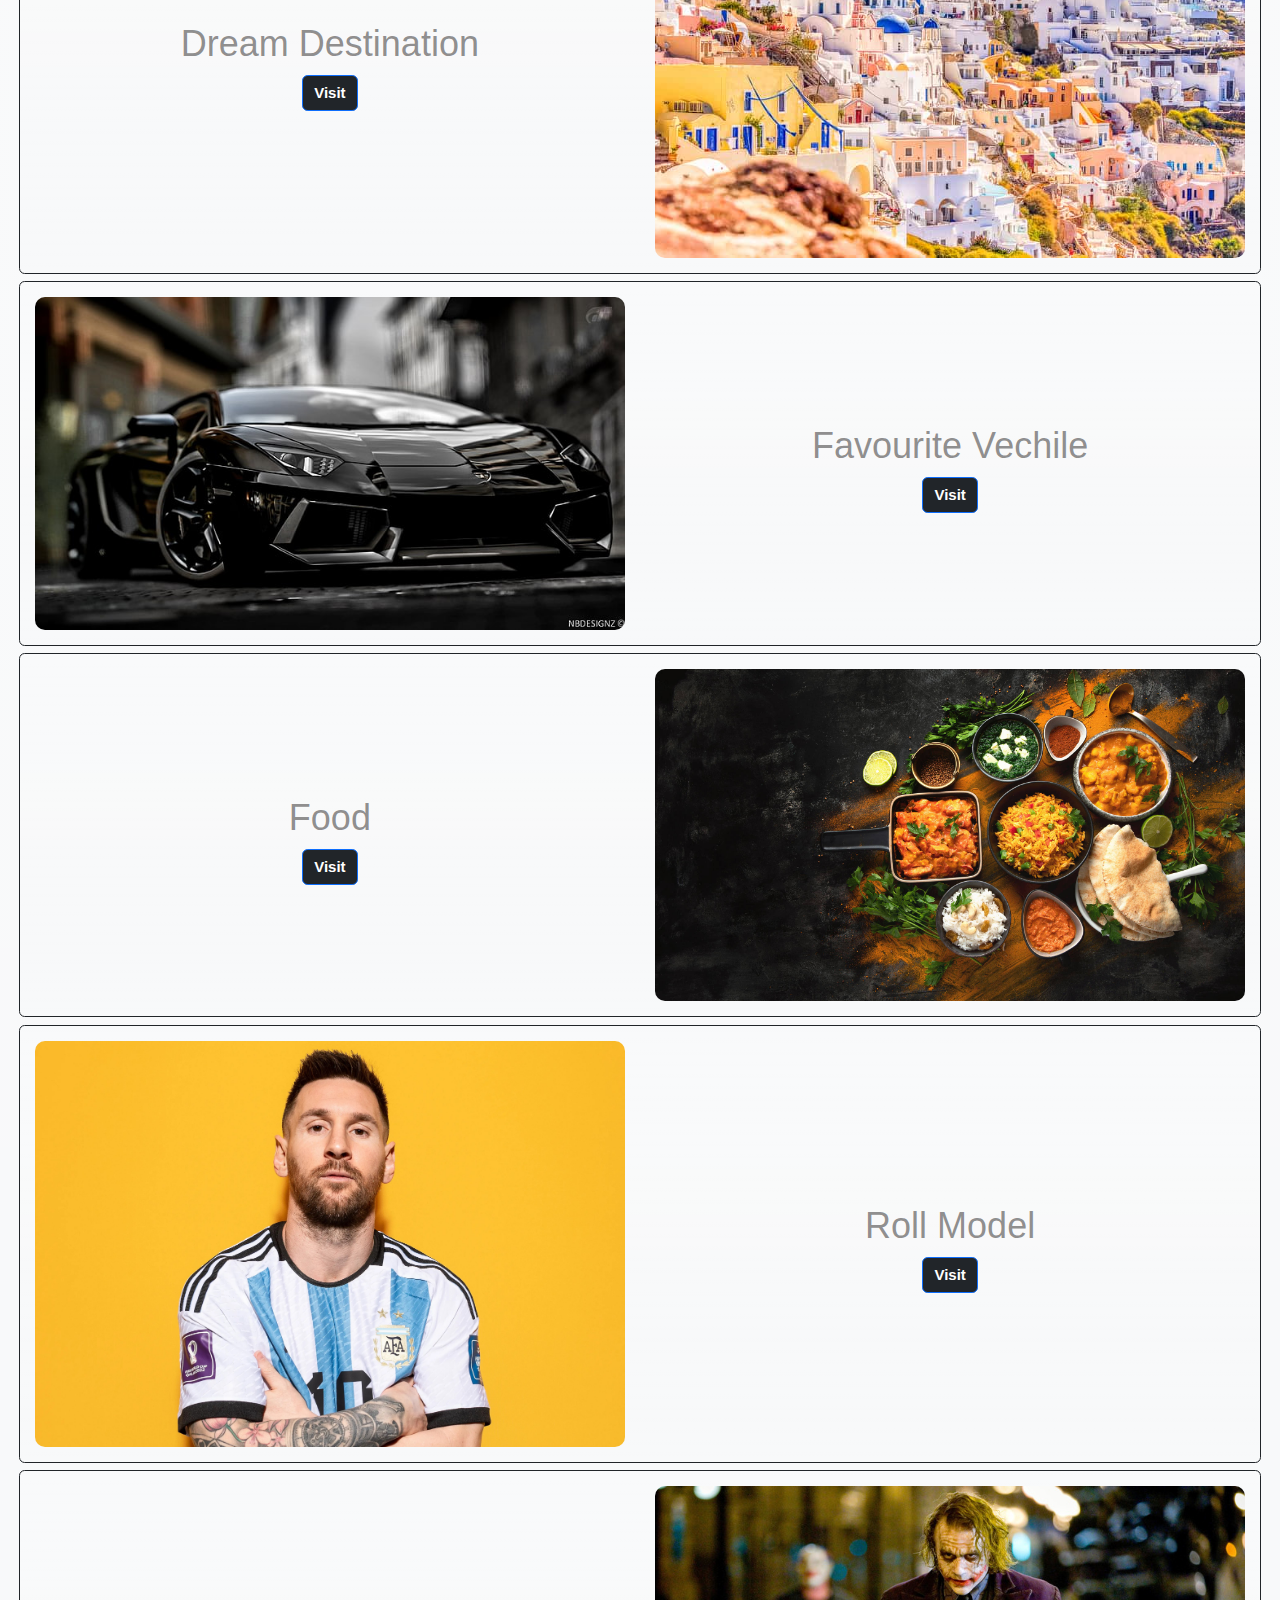
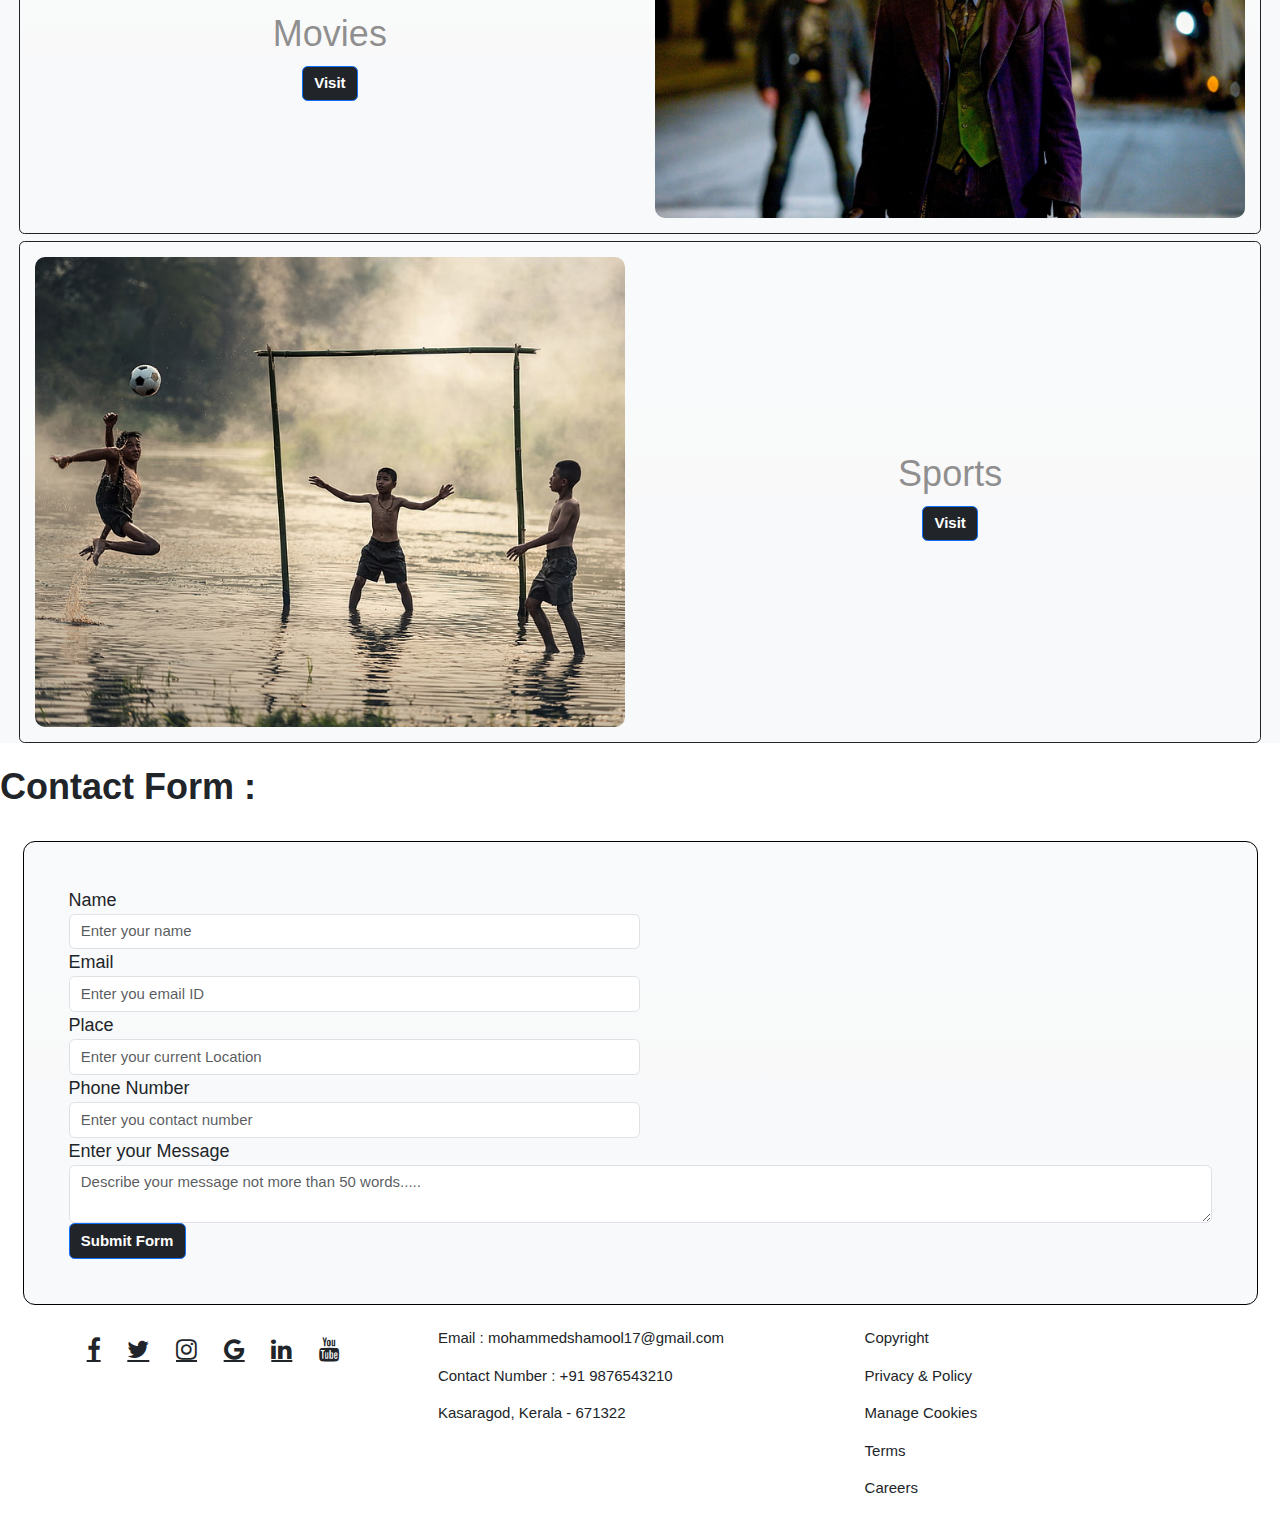
==== commit 27d7132e: "index.html" ====
--- a/index.html
+++ b/index.html
@@ -2,6 +2,9 @@
 <html lang="en">
 <head>
     <meta charset="UTF-8">
+    <meta name="description" content="Personal Website">
+    <meta name="keywords" content="Developer, Freelance">
+    <meta name="author" content="Mahamood Shamual">
     <meta name="viewport" content="width=device-width, initial-scale=1.0">
     <title>Mahamood Shamual</title>
     <link rel="stylesheet" href="indexstyle.css">
@@ -49,9 +52,9 @@
         </div>
     </header>
     <section class="section1 pt-5">
-        <div class="container-fluid bg-dark">
-            <div class="row">
-                <img src="you are.png" alt="headerimage" class="img-fluid rounded">
+        <div class="container d-flex justify-content-evenly">
+            <div class="row" style="width: 100%; margin-top: 4rem;">
+                <img src="you are.png" alt="headerimage" class="img-fluid rounded" style="width: 100%;">
             </div>
         </div>
     </section>
@@ -78,7 +81,7 @@
           
           <div class="col-12 col-md-6 col-xl-3 d-flex justify-content-around p-2">  
             <div class="card" style="width: 80%;">
-              <img class="card-img-top" src="zomato.jpg" alt="Card image cap" >
+              <img class="card-img-top" src="zomato.jpg" alt="Card image cap" style="width: 100%;">
               <div class="card-body">
                 <p class="card-title"><strong>Zomato Clone: Exploring Front-End Technologies</strong></p>
                 <p class="card-text">A study in Web Development by cloning the zomato's website using HTML & CSS.</p>
@@ -89,7 +92,7 @@
 
           <div class="col-12 col-md-6 col-xl-3 d-flex justify-content-around p-2">
             <div class="card" style="width: 80%;">
-              <img class="card-img-top" src="zerodha.png" alt="Card image cap">
+              <img class="card-img-top" src="zerodha.png" alt="Card image cap" style="width: 100%;">
               <div class="card-body">
                 <p class="card-title"><strong>Zerodha Clone: Exploring Front-End Technologies</strong></p>
                 <p class="card-text">A study in Web Development by cloning the zerodha's website using HTML & CSS.</p>
@@ -100,7 +103,7 @@
 
           <div class="col-12 col-md-6 col-xl-3 d-flex justify-content-around p-2">
             <div class="card" style="width: 80%;">
-              <img class="card-img-top" src="DESIRE LOGO1.jpg" alt="Card image cap">
+              <img class="card-img-top" src="DESIRE LOGO1.jpg" alt="Card image cap" style="width: 100%;">
               <div class="card-body">
                 <p class="card-title"><strong>Sales & Operation</strong></p>
                 <p class="card-text">Having valuable experience for Two and half years in sales and operation at Desire Logistics Kochi.</p>
@@ -111,7 +114,7 @@
 
           <div class="col-12 col-md-6 col-xl-3 d-flex justify-content-around p-2">
             <div class="card" style="width: 80%;">
-              <img class="card-img-top" src="Gallery-img.jpg" alt="Card image cap">
+              <img class="card-img-top" src="Gallery-img.jpg" alt="Card image cap" style="width: 100%;">
               <div class="card-body">
                 <p class="card-title"><strong>Photo Gallery</strong></p>
                 <p class="card-text">A responsive photo Gallery of Leonel Messi. </p>
@@ -133,13 +136,13 @@
             <a href="travelindex.html" class="btn btn-primary fs-6 fw-semibold bg-dark" target="_blank">Visit</a>
           </div>
           <div class="col-lg-6 p-3">
-              <img src="images.jpg" alt="travel" class="dest-img">
-          </div>
-        </div>
-
-        <div class="row bg-light bg-gradient m-2 border border-dark rounded">
-          <div class="col-lg-6 p-3">
-              <img src="car.jpg" alt="travel" class="dest-img">
+              <img src="images.jpg" alt="travel" class="dest-img" style="width: 100%;">
+          </div>
+        </div>
+
+        <div class="row bg-light bg-gradient m-2 border border-dark rounded">
+          <div class="col-lg-6 p-3">
+              <img src="car.jpg" alt="travel" class="dest-img" style="width: 100%;">
           </div>
           <div class="col-lg-6 align-self-center p-3 dest-content">
             <h1>Favourite Vechile</h1>
@@ -153,13 +156,13 @@
             <a href="foodindex.html" class="btn btn-primary fs-6 fw-semibold bg-dark" target="_blank">Visit</a>
           </div>
           <div class="col-lg-6 p-3">
-              <img src="food-4k-3gsi5u6kjma5zkj0.jpg" alt="travel" class="dest-img">
-          </div>
-        </div>
-
-        <div class="row bg-light bg-gradient m-2 border border-dark rounded">
-          <div class="col-lg-6 p-3">
-              <img src="wallpaper-messi.jpg" alt="travel" class="dest-img">
+              <img src="food-4k-3gsi5u6kjma5zkj0.jpg" alt="travel" class="dest-img" style="width: 100%;">
+          </div>
+        </div>
+
+        <div class="row bg-light bg-gradient m-2 border border-dark rounded">
+          <div class="col-lg-6 p-3">
+              <img src="wallpaper-messi.jpg" alt="travel" class="dest-img" style="width: 100%;">
           </div>
           <div class="col-lg-6 align-self-center p-3 dest-content">
             <h1>Roll Model</h1>
@@ -173,13 +176,13 @@
             <a href="movieindex.html" class="btn btn-primary fs-6 fw-semibold bg-dark" target="_blank">Visit</a>
           </div>
           <div class="col-lg-6 p-3">
-              <img src="wallpaper-movie.jpg" alt="travel" class="dest-img">
-          </div>
-        </div>
-
-        <div class="row bg-light bg-gradient m-2 border border-dark rounded">
-          <div class="col-lg-6 p-3">
-              <img src="wallpaper-games.jpg" alt="travel" class="dest-img">
+              <img src="wallpaper-movie.jpg" alt="travel" class="dest-img" style="width: 100%;">
+          </div>
+        </div>
+
+        <div class="row bg-light bg-gradient m-2 border border-dark rounded">
+          <div class="col-lg-6 p-3">
+              <img src="wallpaper-games.jpg" alt="travel" class="dest-img" style="width: 100%;">
           </div>
           <div class="col-lg-6 align-self-center p-3 dest-content">
             <h1>Sports</h1>
--- a/indexstyle.css
+++ b/indexstyle.css
@@ -38,6 +38,7 @@
 .smedia a:hover{
     text-decoration: none;
     font-size: xx-large;
+    color: red;
 }
 .info{
     text-align: left;
@@ -53,4 +54,4 @@
     #headerText1{
         display: inline;
     }
-}+}
